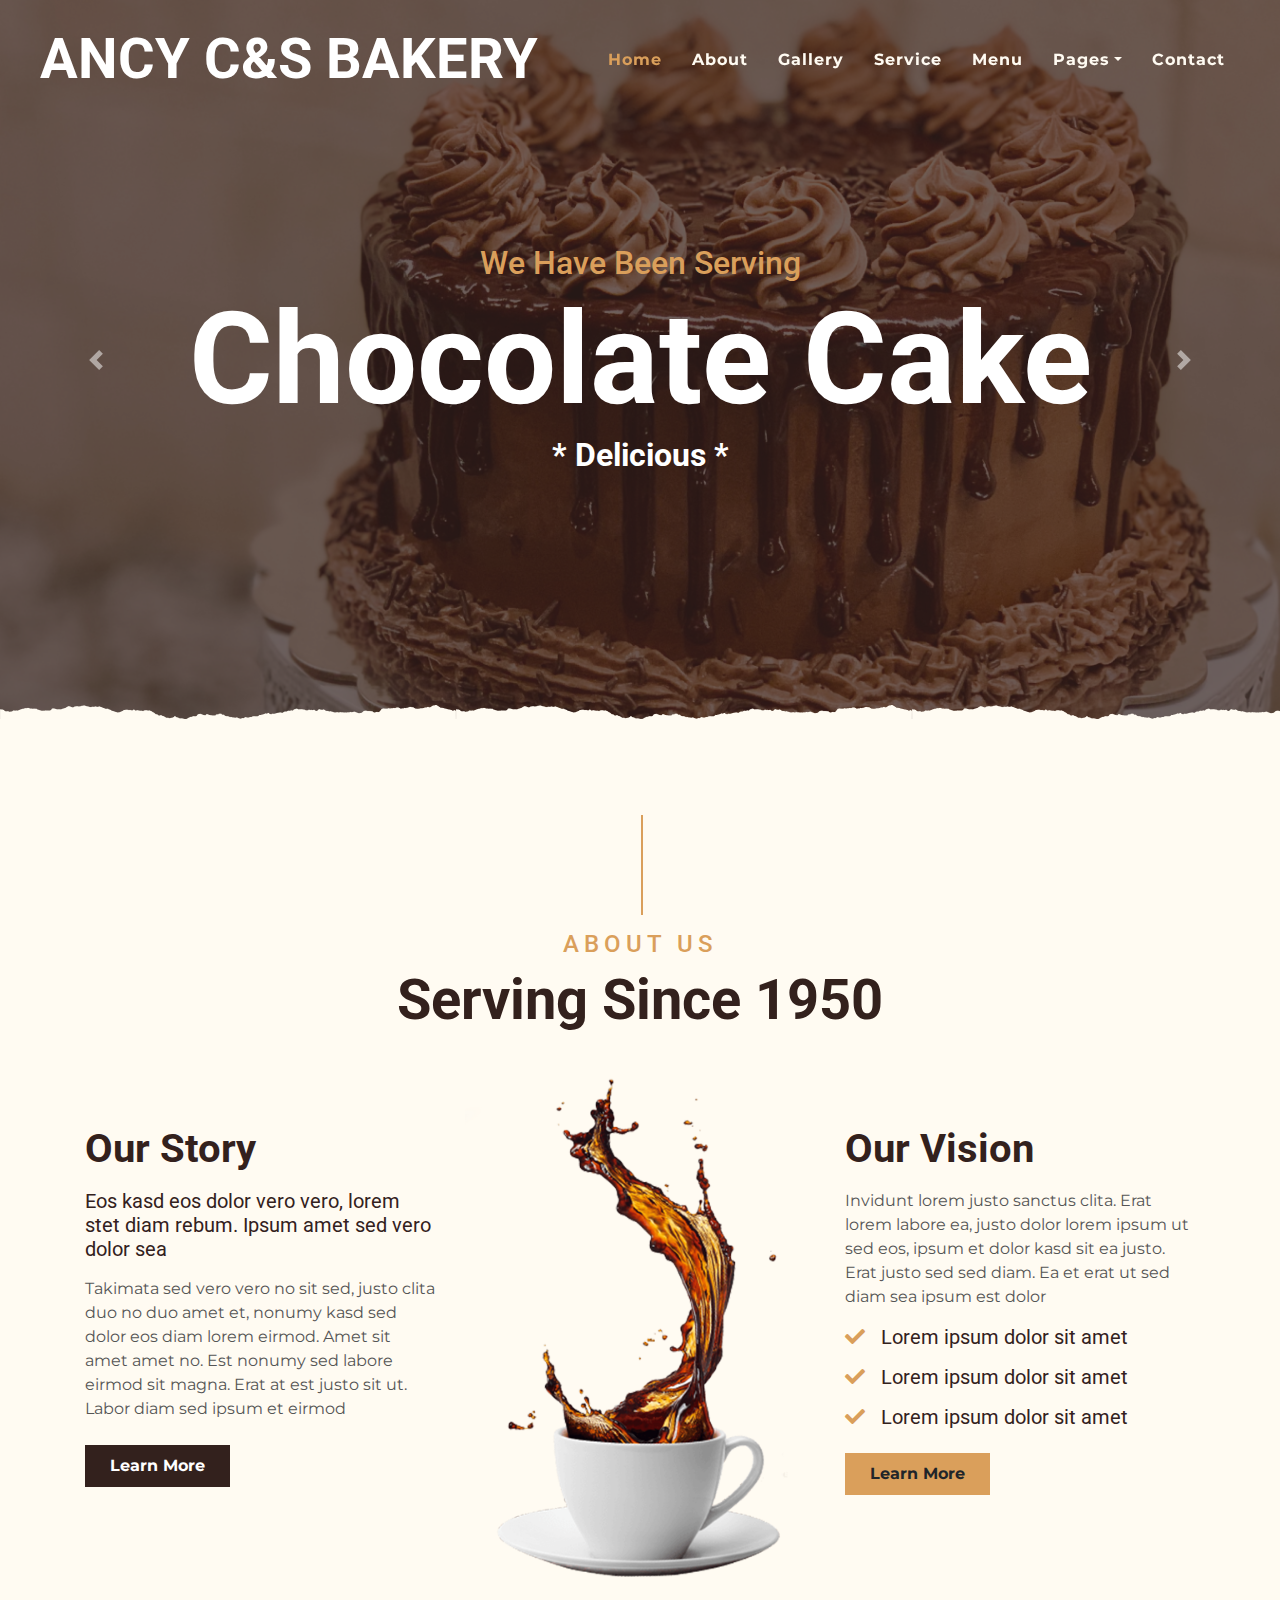
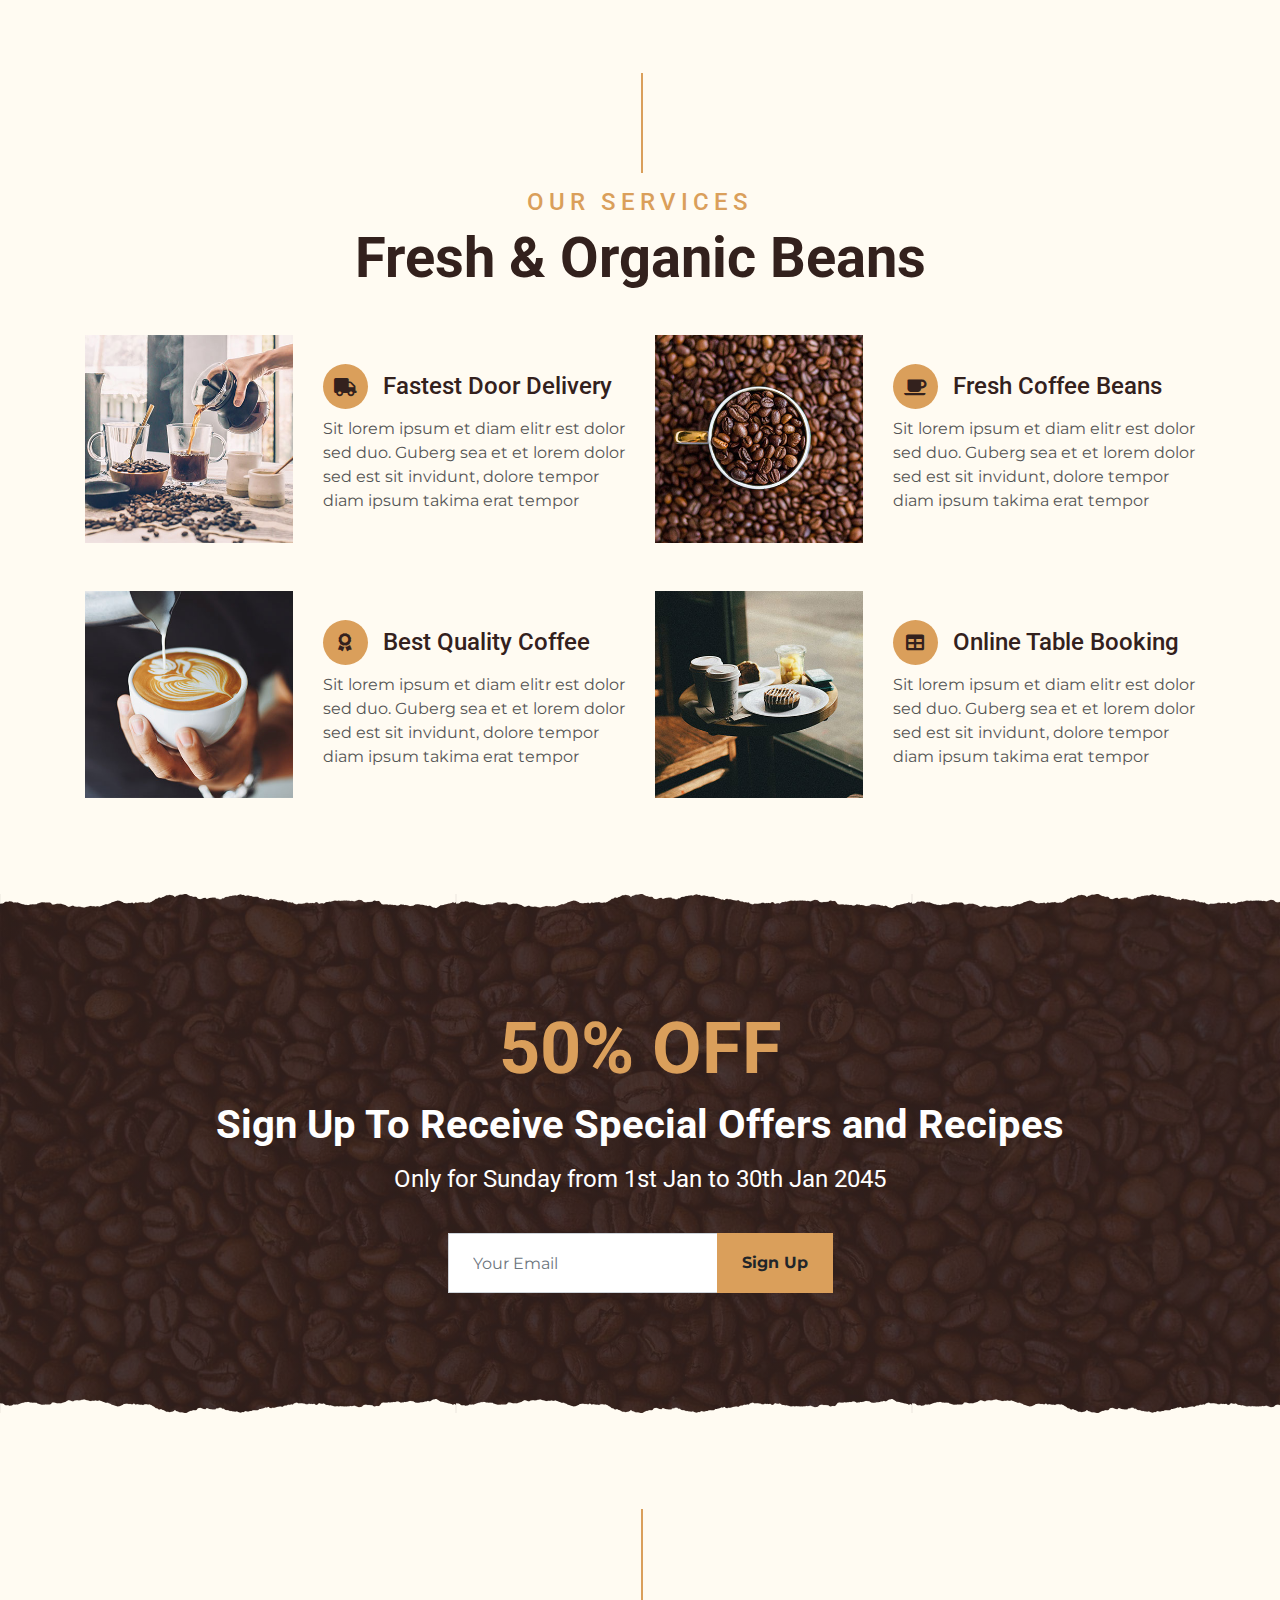
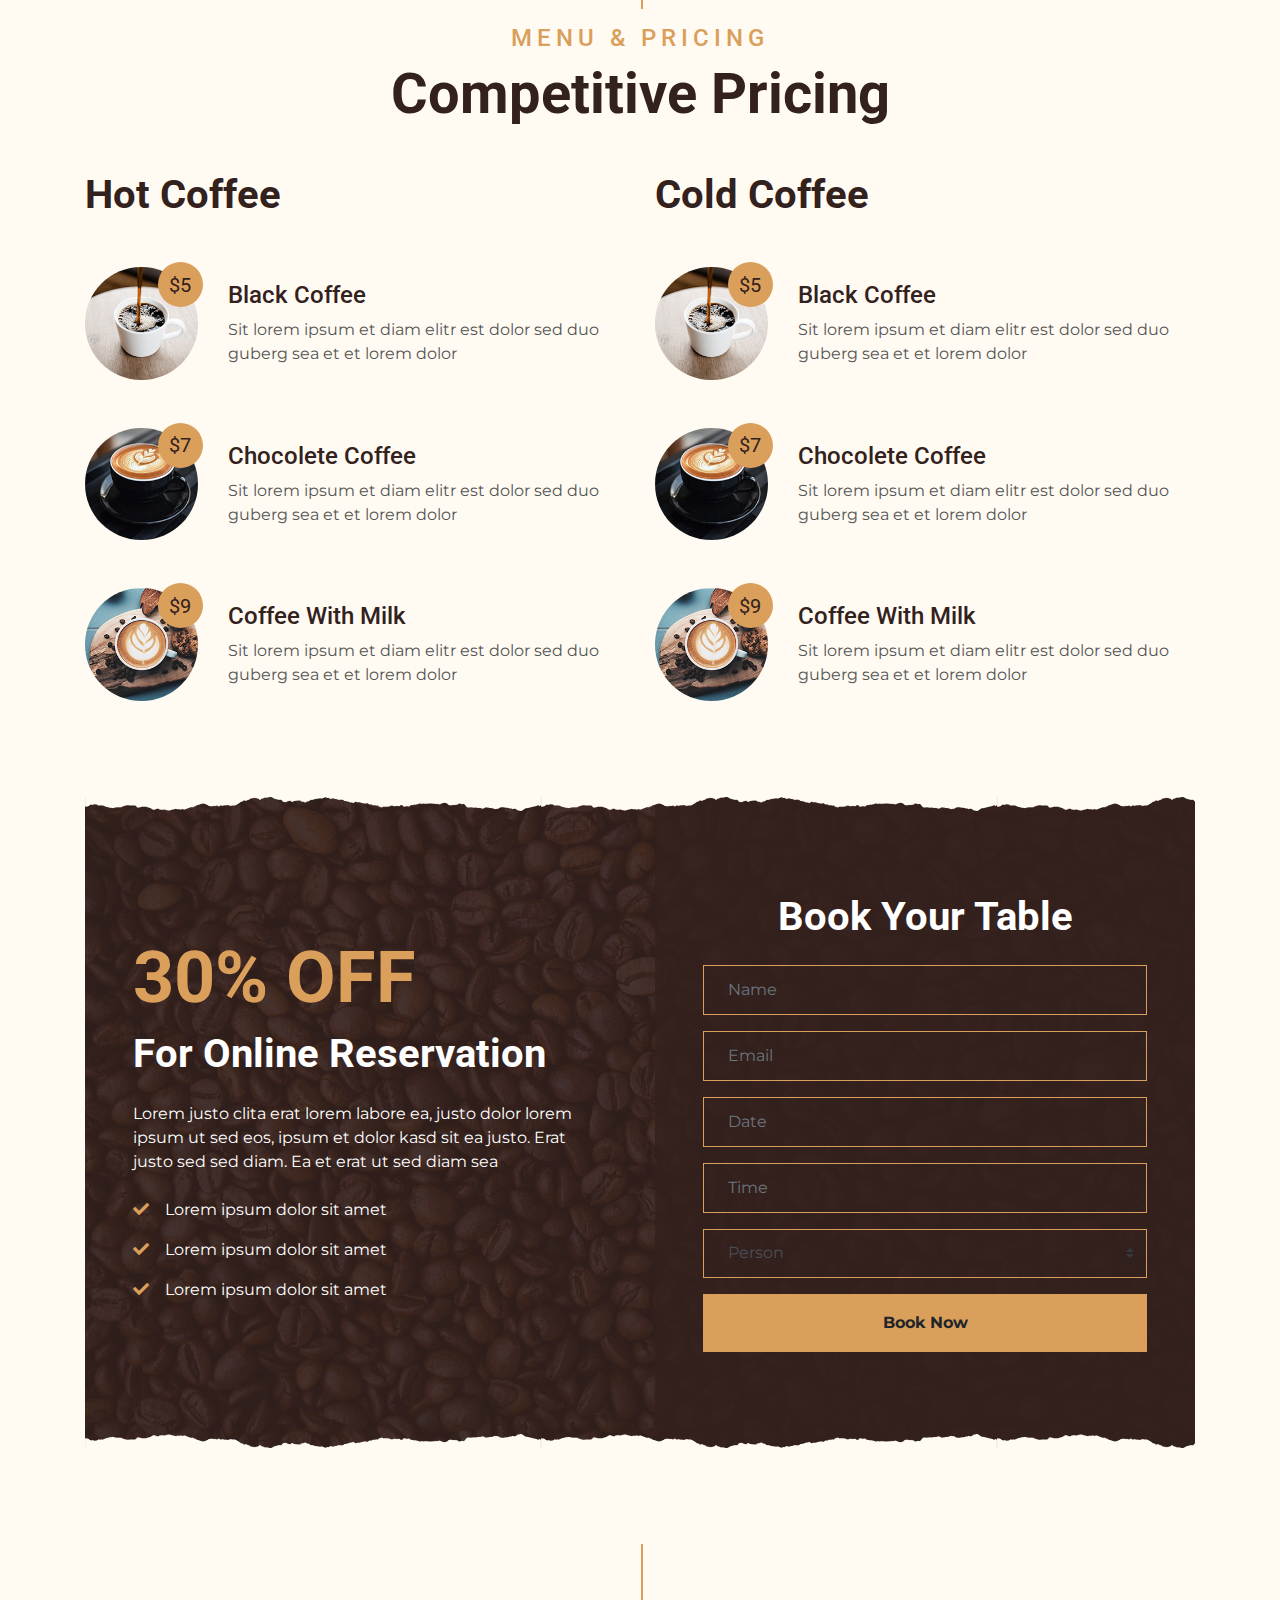
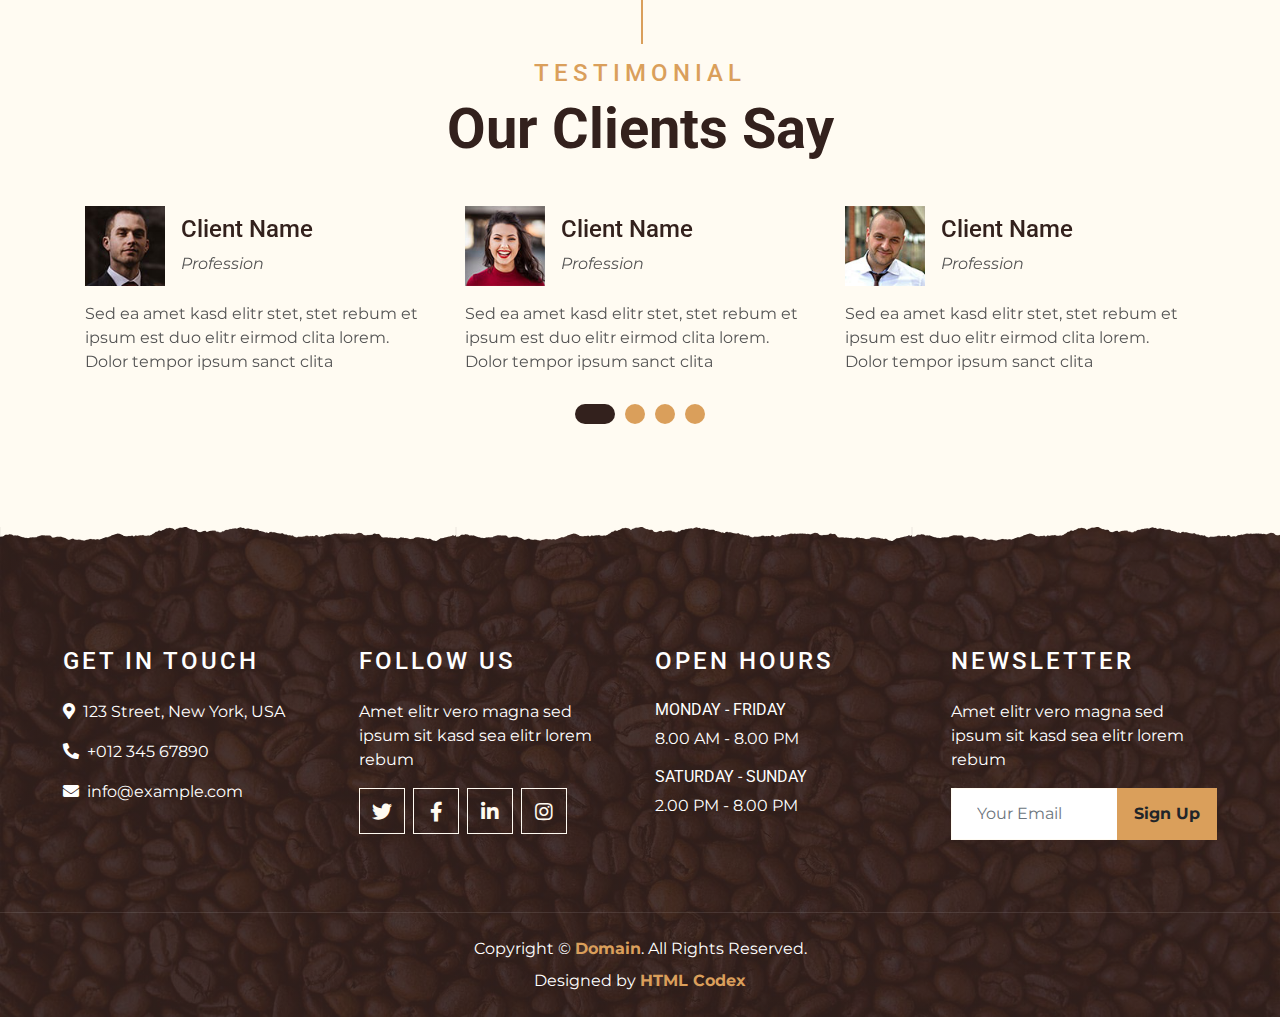
==== index.html @ f42146e5 "first commit" ====
<!DOCTYPE html>
<html lang="en">

<head>
    <meta charset="utf-8">
    <title>ANCY C&S Bakery</title>
    <meta content="width=device-width, initial-scale=1.0" name="viewport">
    <meta content="Free Website Template" name="keywords">
    <meta content="Free Website Template" name="description">

    <!-- Favicon -->
    <link href="img/favicon.ico" rel="icon">

    <!-- Google Font -->
    <link rel="preconnect" href="https://fonts.gstatic.com">
    <link href="https://fonts.googleapis.com/css2?family=Montserrat:wght@200;400&family=Roboto:wght@400;500;700&display=swap" rel="stylesheet"> 

    <!-- Font Awesome -->
    <link href="https://cdnjs.cloudflare.com/ajax/libs/font-awesome/5.10.0/css/all.min.css" rel="stylesheet">

    <!-- Libraries Stylesheet -->
    <link href="lib/owlcarousel/assets/owl.carousel.min.css" rel="stylesheet">
    <link href="lib/tempusdominus/css/tempusdominus-bootstrap-4.min.css" rel="stylesheet" />

    <!-- Customized Bootstrap Stylesheet -->
    <link href="css/style.min.css" rel="stylesheet">
</head>

<body>
    <!-- Navbar Start -->
    <div class="container-fluid p-0 nav-bar">
        <nav class="navbar navbar-expand-lg bg-none navbar-dark py-3">
            <a href="index.html" class="navbar-brand px-lg-4 m-0">
                <h1 class="m-0 display-4 text-uppercase text-white">ANCY C&S Bakery</h1>
            </a>
            <button type="button" class="navbar-toggler" data-toggle="collapse" data-target="#navbarCollapse">
                <span class="navbar-toggler-icon"></span>
            </button>
            <div class="collapse navbar-collapse justify-content-between" id="navbarCollapse">
                <div class="navbar-nav ml-auto p-4">
                    <a href="index.html" class="nav-item nav-link active">Home</a>
                    <a href="about.html" class="nav-item nav-link">About</a>
                    <a href="about.html" class="nav-item nav-link">Gallery</a>
                    <a href="service.html" class="nav-item nav-link">Service</a>
                    <a href="menu.html" class="nav-item nav-link">Menu</a>
                    <div class="nav-item dropdown">
                        <a href="#" class="nav-link dropdown-toggle" data-toggle="dropdown">Pages</a>
                        <div class="dropdown-menu text-capitalize">
                            <a href="reservation.html" class="dropdown-item">Reservation</a>
                            <a href="testimonial.html" class="dropdown-item">Testimonial/Reviews</a>
                            <a href="reservation.html" class="dropdown-item">Recipe</a>
                            <a href="testimonial.html" class="dropdown-item">Blogs</a>
                            <a href="reservation.html" class="dropdown-item">Reservation</a>
                            <a href="testimonial.html" class="dropdown-item">Partners</a>
                            <a href="testimonial.html" class="dropdown-item">FAQS</a>
                        </div>
                    </div>
                    <a href="contact.html" class="nav-item nav-link">Contact</a>
                </div>
            </div>
        </nav>
    </div>
    <!-- Navbar End -->

    <!-- Carousel Start -->
    <div class="container-fluid p-0 mb-5">
        <div id="blog-carousel" class="carousel slide overlay-bottom" data-ride="carousel">
            <div class="carousel-inner">
                <div class="carousel-item active">
                    <img class="w-100" src="img/vanbg.png"  alt="Chocolate Cake">
                    <div class="carousel-caption d-flex flex-column align-items-center justify-content-center">
                        <h2 class="text-primary font-weight-medium m-0">We Have Been Serving</h2>
                        <h1 class="display-1 text-white m-0">Chocolate Cake</h1>
                        <h2 class="text-white m-0">* Delicious *</h2>
                    </div>
                </div>
                <div class="carousel-item">
                    <img class="w-100" src="img/donut.png"  height="550px" width="350px" alt="Image">
                    <div class="carousel-caption d-flex flex-column align-items-center justify-content-center">
                        <h2 class="text-primary font-weight-medium m-0">We Have Been Serving</h2>
                        <h1 class="display-1 text-white m-0">Donus</h1>
                        <h2 class="text-white m-0">* Made at your own liking.*</h2>
                    </div>
                </div>
            </div>
            <a class="carousel-control-prev" href="#blog-carousel" data-slide="prev">
                <span class="carousel-control-prev-icon"></span>
            </a>
            <a class="carousel-control-next" href="#blog-carousel" data-slide="next">
                <span class="carousel-control-next-icon"></span>
            </a>
        </div>
    </div>
    <!-- Carousel End -->


    <!-- About Start -->
    <div class="container-fluid py-5">
        <div class="container">
            <div class="section-title">
                <h4 class="text-primary text-uppercase" style="letter-spacing: 5px;">About Us</h4>
                <h1 class="display-4">Serving Since 1950</h1>
            </div>
            <div class="row">
                <div class="col-lg-4 py-0 py-lg-5">
                    <h1 class="mb-3">Our Story</h1>
                    <h5 class="mb-3">Eos kasd eos dolor vero vero, lorem stet diam rebum. Ipsum amet sed vero dolor sea</h5>
                    <p>Takimata sed vero vero no sit sed, justo clita duo no duo amet et, nonumy kasd sed dolor eos diam lorem eirmod. Amet sit amet amet no. Est nonumy sed labore eirmod sit magna. Erat at est justo sit ut. Labor diam sed ipsum et eirmod</p>
                    <a href="" class="btn btn-secondary font-weight-bold py-2 px-4 mt-2">Learn More</a>
                </div>
                <div class="col-lg-4 py-5 py-lg-0" style="min-height: 500px;">
                    <div class="position-relative h-100">
                        <img class="position-absolute w-100 h-100" src="img/about.png" style="object-fit: cover;">
                    </div>
                </div>
                <div class="col-lg-4 py-0 py-lg-5">
                    <h1 class="mb-3">Our Vision</h1>
                    <p>Invidunt lorem justo sanctus clita. Erat lorem labore ea, justo dolor lorem ipsum ut sed eos, ipsum et dolor kasd sit ea justo. Erat justo sed sed diam. Ea et erat ut sed diam sea ipsum est dolor</p>
                    <h5 class="mb-3"><i class="fa fa-check text-primary mr-3"></i>Lorem ipsum dolor sit amet</h5>
                    <h5 class="mb-3"><i class="fa fa-check text-primary mr-3"></i>Lorem ipsum dolor sit amet</h5>
                    <h5 class="mb-3"><i class="fa fa-check text-primary mr-3"></i>Lorem ipsum dolor sit amet</h5>
                    <a href="" class="btn btn-primary font-weight-bold py-2 px-4 mt-2">Learn More</a>
                </div>
            </div>
        </div>
    </div>
    <!-- About End -->


    <!-- Service Start -->
    <div class="container-fluid pt-5">
        <div class="container">
            <div class="section-title">
                <h4 class="text-primary text-uppercase" style="letter-spacing: 5px;">Our Services</h4>
                <h1 class="display-4">Fresh & Organic Beans</h1>
            </div>
            <div class="row">
                <div class="col-lg-6 mb-5">
                    <div class="row align-items-center">
                        <div class="col-sm-5">
                            <img class="img-fluid mb-3 mb-sm-0" src="img/service-1.jpg" alt="">
                        </div>
                        <div class="col-sm-7">
                            <h4><i class="fa fa-truck service-icon"></i>Fastest Door Delivery</h4>
                            <p class="m-0">Sit lorem ipsum et diam elitr est dolor sed duo. Guberg sea et et lorem dolor sed est sit
                                invidunt, dolore tempor diam ipsum takima erat tempor</p>
                        </div>
                    </div>
                </div>
                <div class="col-lg-6 mb-5">
                    <div class="row align-items-center">
                        <div class="col-sm-5">
                            <img class="img-fluid mb-3 mb-sm-0" src="img/service-2.jpg" alt="">
                        </div>
                        <div class="col-sm-7">
                            <h4><i class="fa fa-coffee service-icon"></i>Fresh Coffee Beans</h4>
                            <p class="m-0">Sit lorem ipsum et diam elitr est dolor sed duo. Guberg sea et et lorem dolor sed est sit
                                invidunt, dolore tempor diam ipsum takima erat tempor</p>
                        </div>
                    </div>
                </div>
                <div class="col-lg-6 mb-5">
                    <div class="row align-items-center">
                        <div class="col-sm-5">
                            <img class="img-fluid mb-3 mb-sm-0" src="img/service-3.jpg" alt="">
                        </div>
                        <div class="col-sm-7">
                            <h4><i class="fa fa-award service-icon"></i>Best Quality Coffee</h4>
                            <p class="m-0">Sit lorem ipsum et diam elitr est dolor sed duo. Guberg sea et et lorem dolor sed est sit
                                invidunt, dolore tempor diam ipsum takima erat tempor</p>
                        </div>
                    </div>
                </div>
                <div class="col-lg-6 mb-5">
                    <div class="row align-items-center">
                        <div class="col-sm-5">
                            <img class="img-fluid mb-3 mb-sm-0" src="img/service-4.jpg" alt="">
                        </div>
                        <div class="col-sm-7">
                            <h4><i class="fa fa-table service-icon"></i>Online Table Booking</h4>
                            <p class="m-0">Sit lorem ipsum et diam elitr est dolor sed duo. Guberg sea et et lorem dolor sed est sit
                                invidunt, dolore tempor diam ipsum takima erat tempor</p>
                        </div>
                    </div>
                </div>
            </div>
        </div>
    </div>
    <!-- Service End -->


    <!-- Offer Start -->
    <div class="offer container-fluid my-5 py-5 text-center position-relative overlay-top overlay-bottom">
        <div class="container py-5">
            <h1 class="display-3 text-primary mt-3">50% OFF</h1>
            <h1 class="text-white mb-3">Sign Up To Receive Special Offers and Recipes</h1>
            <h4 class="text-white font-weight-normal mb-4 pb-3">Only for Sunday from 1st Jan to 30th Jan 2045</h4>
            <form class="form-inline justify-content-center mb-4">
                <div class="input-group">
                    <input type="text" class="form-control p-4" placeholder="Your Email" style="height: 60px;">
                    <div class="input-group-append">
                        <button class="btn btn-primary font-weight-bold px-4" type="submit">Sign Up</button>
                    </div>
                </div>
            </form>
        </div>
    </div>
    <!-- Offer End -->


    <!-- Menu Start -->
    <div class="container-fluid pt-5">
        <div class="container">
            <div class="section-title">
                <h4 class="text-primary text-uppercase" style="letter-spacing: 5px;">Menu & Pricing</h4>
                <h1 class="display-4">Competitive Pricing</h1>
            </div>
            <div class="row">
                <div class="col-lg-6">
                    <h1 class="mb-5">Hot Coffee</h1>
                    <div class="row align-items-center mb-5">
                        <div class="col-4 col-sm-3">
                            <img class="w-100 rounded-circle mb-3 mb-sm-0" src="img/menu-1.jpg" alt="">
                            <h5 class="menu-price">$5</h5>
                        </div>
                        <div class="col-8 col-sm-9">
                            <h4>Black Coffee</h4>
                            <p class="m-0">Sit lorem ipsum et diam elitr est dolor sed duo guberg sea et et lorem dolor</p>
                        </div>
                    </div>
                    <div class="row align-items-center mb-5">
                        <div class="col-4 col-sm-3">
                            <img class="w-100 rounded-circle mb-3 mb-sm-0" src="img/menu-2.jpg" alt="">
                            <h5 class="menu-price">$7</h5>
                        </div>
                        <div class="col-8 col-sm-9">
                            <h4>Chocolete Coffee</h4>
                            <p class="m-0">Sit lorem ipsum et diam elitr est dolor sed duo guberg sea et et lorem dolor</p>
                        </div>
                    </div>
                    <div class="row align-items-center mb-5">
                        <div class="col-4 col-sm-3">
                            <img class="w-100 rounded-circle mb-3 mb-sm-0" src="img/menu-3.jpg" alt="">
                            <h5 class="menu-price">$9</h5>
                        </div>
                        <div class="col-8 col-sm-9">
                            <h4>Coffee With Milk</h4>
                            <p class="m-0">Sit lorem ipsum et diam elitr est dolor sed duo guberg sea et et lorem dolor</p>
                        </div>
                    </div>
                </div>
                <div class="col-lg-6">
                    <h1 class="mb-5">Cold Coffee</h1>
                    <div class="row align-items-center mb-5">
                        <div class="col-4 col-sm-3">
                            <img class="w-100 rounded-circle mb-3 mb-sm-0" src="img/menu-1.jpg" alt="">
                            <h5 class="menu-price">$5</h5>
                        </div>
                        <div class="col-8 col-sm-9">
                            <h4>Black Coffee</h4>
                            <p class="m-0">Sit lorem ipsum et diam elitr est dolor sed duo guberg sea et et lorem dolor</p>
                        </div>
                    </div>
                    <div class="row align-items-center mb-5">
                        <div class="col-4 col-sm-3">
                            <img class="w-100 rounded-circle mb-3 mb-sm-0" src="img/menu-2.jpg" alt="">
                            <h5 class="menu-price">$7</h5>
                        </div>
                        <div class="col-8 col-sm-9">
                            <h4>Chocolete Coffee</h4>
                            <p class="m-0">Sit lorem ipsum et diam elitr est dolor sed duo guberg sea et et lorem dolor</p>
                        </div>
                    </div>
                    <div class="row align-items-center mb-5">
                        <div class="col-4 col-sm-3">
                            <img class="w-100 rounded-circle mb-3 mb-sm-0" src="img/menu-3.jpg" alt="">
                            <h5 class="menu-price">$9</h5>
                        </div>
                        <div class="col-8 col-sm-9">
                            <h4>Coffee With Milk</h4>
                            <p class="m-0">Sit lorem ipsum et diam elitr est dolor sed duo guberg sea et et lorem dolor</p>
                        </div>
                    </div>
                </div>
            </div>
        </div>
    </div>
    <!-- Menu End -->


    <!-- Reservation Start -->
    <div class="container-fluid my-5">
        <div class="container">
            <div class="reservation position-relative overlay-top overlay-bottom">
                <div class="row align-items-center">
                    <div class="col-lg-6 my-5 my-lg-0">
                        <div class="p-5">
                            <div class="mb-4">
                                <h1 class="display-3 text-primary">30% OFF</h1>
                                <h1 class="text-white">For Online Reservation</h1>
                            </div>
                            <p class="text-white">Lorem justo clita erat lorem labore ea, justo dolor lorem ipsum ut sed eos,
                                ipsum et dolor kasd sit ea justo. Erat justo sed sed diam. Ea et erat ut sed diam sea</p>
                            <ul class="list-inline text-white m-0">
                                <li class="py-2"><i class="fa fa-check text-primary mr-3"></i>Lorem ipsum dolor sit amet</li>
                                <li class="py-2"><i class="fa fa-check text-primary mr-3"></i>Lorem ipsum dolor sit amet</li>
                                <li class="py-2"><i class="fa fa-check text-primary mr-3"></i>Lorem ipsum dolor sit amet</li>
                            </ul>
                        </div>
                    </div>
                    <div class="col-lg-6">
                        <div class="text-center p-5" style="background: rgba(51, 33, 29, .8);">
                            <h1 class="text-white mb-4 mt-5">Book Your Table</h1>
                            <form class="mb-5">
                                <div class="form-group">
                                    <input type="text" class="form-control bg-transparent border-primary p-4" placeholder="Name"
                                        required="required" />
                                </div>
                                <div class="form-group">
                                    <input type="email" class="form-control bg-transparent border-primary p-4" placeholder="Email"
                                        required="required" />
                                </div>
                                <div class="form-group">
                                    <div class="date" id="date" data-target-input="nearest">
                                        <input type="text" class="form-control bg-transparent border-primary p-4 datetimepicker-input" placeholder="Date" data-target="#date" data-toggle="datetimepicker"/>
                                    </div>
                                </div>
                                <div class="form-group">
                                    <div class="time" id="time" data-target-input="nearest">
                                        <input type="text" class="form-control bg-transparent border-primary p-4 datetimepicker-input" placeholder="Time" data-target="#time" data-toggle="datetimepicker"/>
                                    </div>
                                </div>
                                <div class="form-group">
                                    <select class="custom-select bg-transparent border-primary px-4" style="height: 49px;">
                                        <option selected>Person</option>
                                        <option value="1">Person 1</option>
                                        <option value="2">Person 2</option>
                                        <option value="3">Person 3</option>
                                        <option value="3">Person 4</option>
                                    </select>
                                </div>
                                
                                <div>
                                    <button class="btn btn-primary btn-block font-weight-bold py-3" type="submit">Book Now</button>
                                </div>
                            </form>
                        </div>
                    </div>
                </div>
            </div>
        </div>
    </div>
    <!-- Reservation End -->


    <!-- Testimonial Start -->
    <div class="container-fluid py-5">
        <div class="container">
            <div class="section-title">
                <h4 class="text-primary text-uppercase" style="letter-spacing: 5px;">Testimonial</h4>
                <h1 class="display-4">Our Clients Say</h1>
            </div>
            <div class="owl-carousel testimonial-carousel">
                <div class="testimonial-item">
                    <div class="d-flex align-items-center mb-3">
                        <img class="img-fluid" src="img/testimonial-1.jpg" alt="">
                        <div class="ml-3">
                            <h4>Client Name</h4>
                            <i>Profession</i>
                        </div>
                    </div>
                    <p class="m-0">Sed ea amet kasd elitr stet, stet rebum et ipsum est duo elitr eirmod clita lorem. Dolor tempor ipsum sanct clita</p>
                </div>
                <div class="testimonial-item">
                    <div class="d-flex align-items-center mb-3">
                        <img class="img-fluid" src="img/testimonial-2.jpg" alt="">
                        <div class="ml-3">
                            <h4>Client Name</h4>
                            <i>Profession</i>
                        </div>
                    </div>
                    <p class="m-0">Sed ea amet kasd elitr stet, stet rebum et ipsum est duo elitr eirmod clita lorem. Dolor tempor ipsum sanct clita</p>
                </div>
                <div class="testimonial-item">
                    <div class="d-flex align-items-center mb-3">
                        <img class="img-fluid" src="img/testimonial-3.jpg" alt="">
                        <div class="ml-3">
                            <h4>Client Name</h4>
                            <i>Profession</i>
                        </div>
                    </div>
                    <p class="m-0">Sed ea amet kasd elitr stet, stet rebum et ipsum est duo elitr eirmod clita lorem. Dolor tempor ipsum sanct clita</p>
                </div>
                <div class="testimonial-item">
                    <div class="d-flex align-items-center mb-3">
                        <img class="img-fluid" src="img/testimonial-4.jpg" alt="">
                        <div class="ml-3">
                            <h4>Client Name</h4>
                            <i>Profession</i>
                        </div>
                    </div>
                    <p class="m-0">Sed ea amet kasd elitr stet, stet rebum et ipsum est duo elitr eirmod clita lorem. Dolor tempor ipsum sanct clita</p>
                </div>
            </div>
        </div>
    </div>
    <!-- Testimonial End -->


    <!-- Footer Start -->
    <div class="container-fluid footer text-white mt-5 pt-5 px-0 position-relative overlay-top">
        <div class="row mx-0 pt-5 px-sm-3 px-lg-5 mt-4">
            <div class="col-lg-3 col-md-6 mb-5">
                <h4 class="text-white text-uppercase mb-4" style="letter-spacing: 3px;">Get In Touch</h4>
                <p><i class="fa fa-map-marker-alt mr-2"></i>123 Street, New York, USA</p>
                <p><i class="fa fa-phone-alt mr-2"></i>+012 345 67890</p>
                <p class="m-0"><i class="fa fa-envelope mr-2"></i>info@example.com</p>
            </div>
            <div class="col-lg-3 col-md-6 mb-5">
                <h4 class="text-white text-uppercase mb-4" style="letter-spacing: 3px;">Follow Us</h4>
                <p>Amet elitr vero magna sed ipsum sit kasd sea elitr lorem rebum</p>
                <div class="d-flex justify-content-start">
                    <a class="btn btn-lg btn-outline-light btn-lg-square mr-2" href="#"><i class="fab fa-twitter"></i></a>
                    <a class="btn btn-lg btn-outline-light btn-lg-square mr-2" href="#"><i class="fab fa-facebook-f"></i></a>
                    <a class="btn btn-lg btn-outline-light btn-lg-square mr-2" href="#"><i class="fab fa-linkedin-in"></i></a>
                    <a class="btn btn-lg btn-outline-light btn-lg-square" href="#"><i class="fab fa-instagram"></i></a>
                </div>
            </div>
            <div class="col-lg-3 col-md-6 mb-5">
                <h4 class="text-white text-uppercase mb-4" style="letter-spacing: 3px;">Open Hours</h4>
                <div>
                    <h6 class="text-white text-uppercase">Monday - Friday</h6>
                    <p>8.00 AM - 8.00 PM</p>
                    <h6 class="text-white text-uppercase">Saturday - Sunday</h6>
                    <p>2.00 PM - 8.00 PM</p>
                </div>
            </div>
            <div class="col-lg-3 col-md-6 mb-5">
                <h4 class="text-white text-uppercase mb-4" style="letter-spacing: 3px;">Newsletter</h4>
                <p>Amet elitr vero magna sed ipsum sit kasd sea elitr lorem rebum</p>
                <div class="w-100">
                    <div class="input-group">
                        <input type="text" class="form-control border-light" style="padding: 25px;" placeholder="Your Email">
                        <div class="input-group-append">
                            <button class="btn btn-primary font-weight-bold px-3">Sign Up</button>
                        </div>
                    </div>
                </div>
            </div>
        </div>
        <div class="container-fluid text-center text-white border-top mt-4 py-4 px-sm-3 px-md-5" style="border-color: rgba(256, 256, 256, .1) !important;">
            <p class="mb-2 text-white">Copyright &copy; <a class="font-weight-bold" href="#">Domain</a>. All Rights Reserved.</a></p>
            <p class="m-0 text-white">Designed by <a class="font-weight-bold" href="https://htmlcodex.com">HTML Codex</a></p>
        </div>
    </div>
    <!-- Footer End -->


    <!-- Back to Top -->
    <a href="#" class="btn btn-lg btn-primary btn-lg-square back-to-top"><i class="fa fa-angle-double-up"></i></a>


    <!-- JavaScript Libraries -->
    <script src="https://code.jquery.com/jquery-3.4.1.min.js"></script>
    <script src="https://stackpath.bootstrapcdn.com/bootstrap/4.4.1/js/bootstrap.bundle.min.js"></script>
    <script src="lib/easing/easing.min.js"></script>
    <script src="lib/waypoints/waypoints.min.js"></script>
    <script src="lib/owlcarousel/owl.carousel.min.js"></script>
    <script src="lib/tempusdominus/js/moment.min.js"></script>
    <script src="lib/tempusdominus/js/moment-timezone.min.js"></script>
    <script src="lib/tempusdominus/js/tempusdominus-bootstrap-4.min.js"></script>

    <!-- Contact Javascript File -->
    <script src="mail/jqBootstrapValidation.min.js"></script>
    <script src="mail/contact.js"></script>

    <!-- Template Javascript -->
    <script src="js/main.js"></script>
</body>

</html>
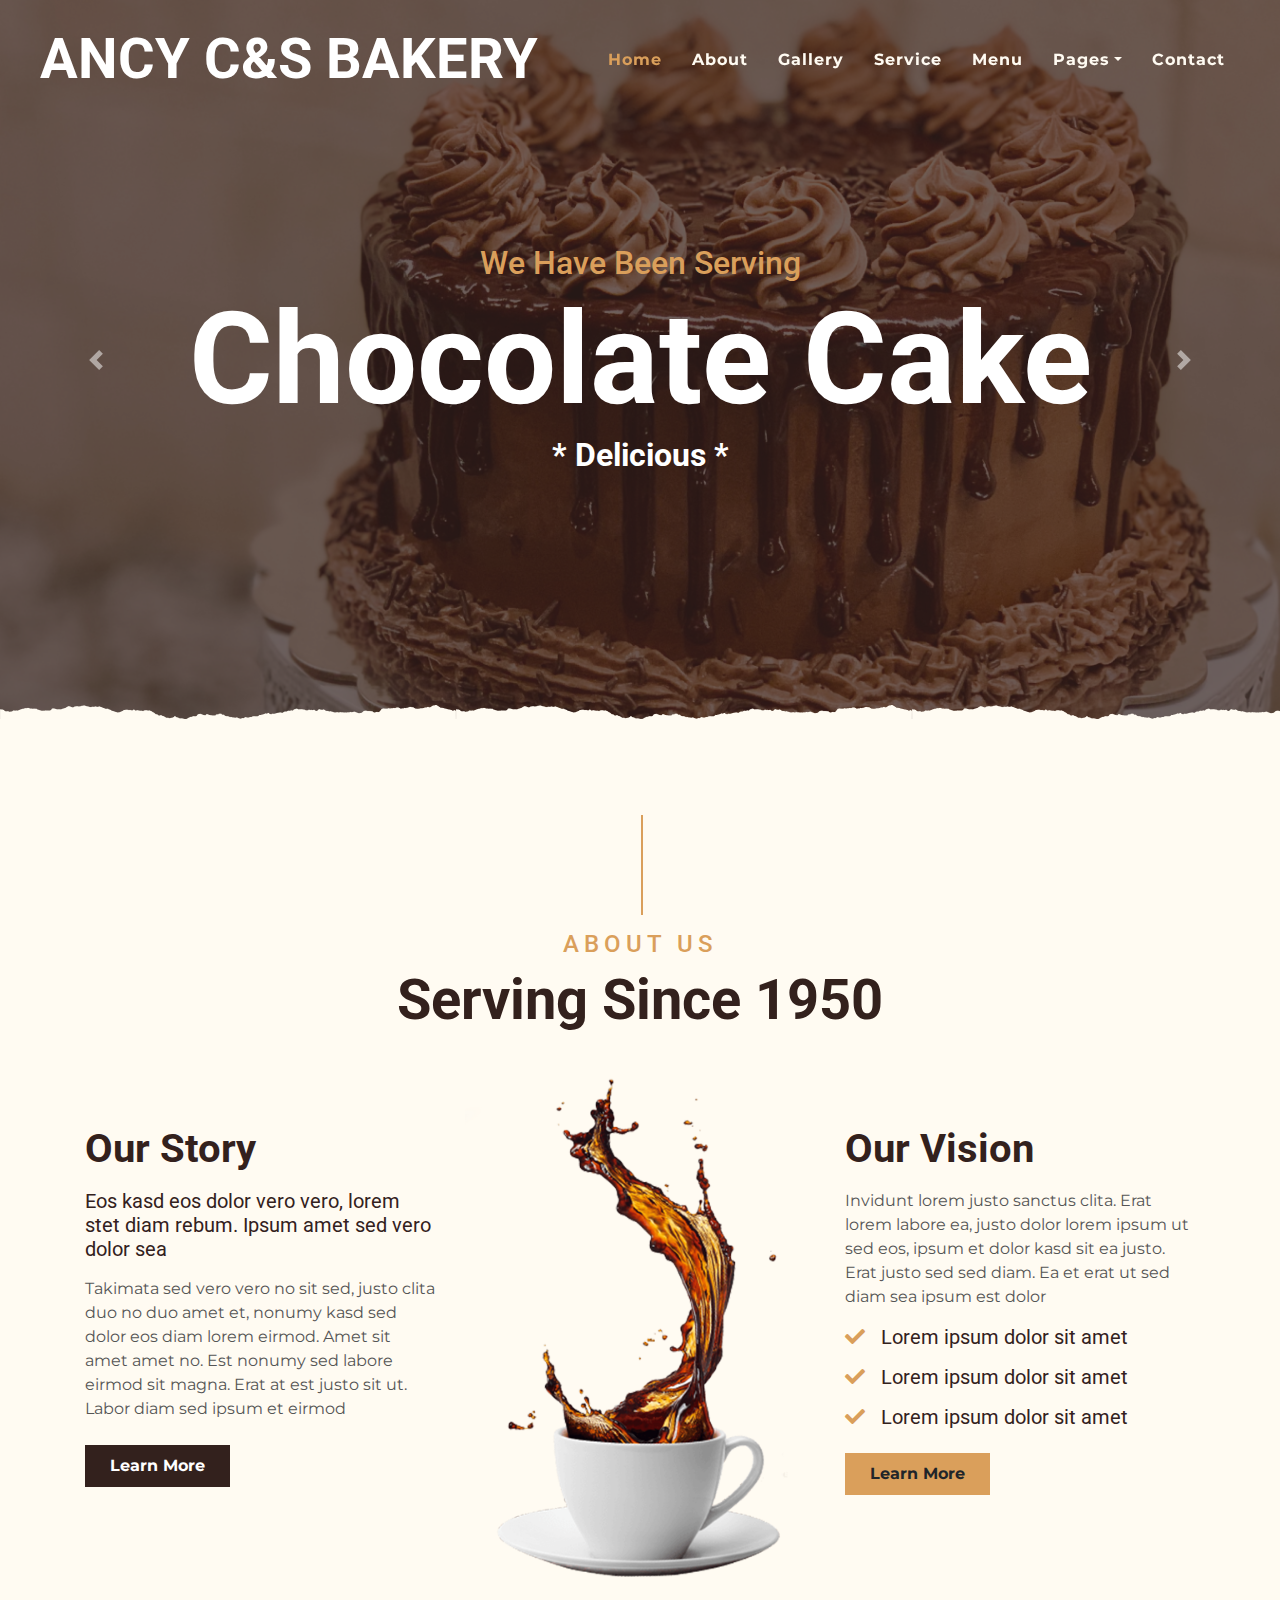
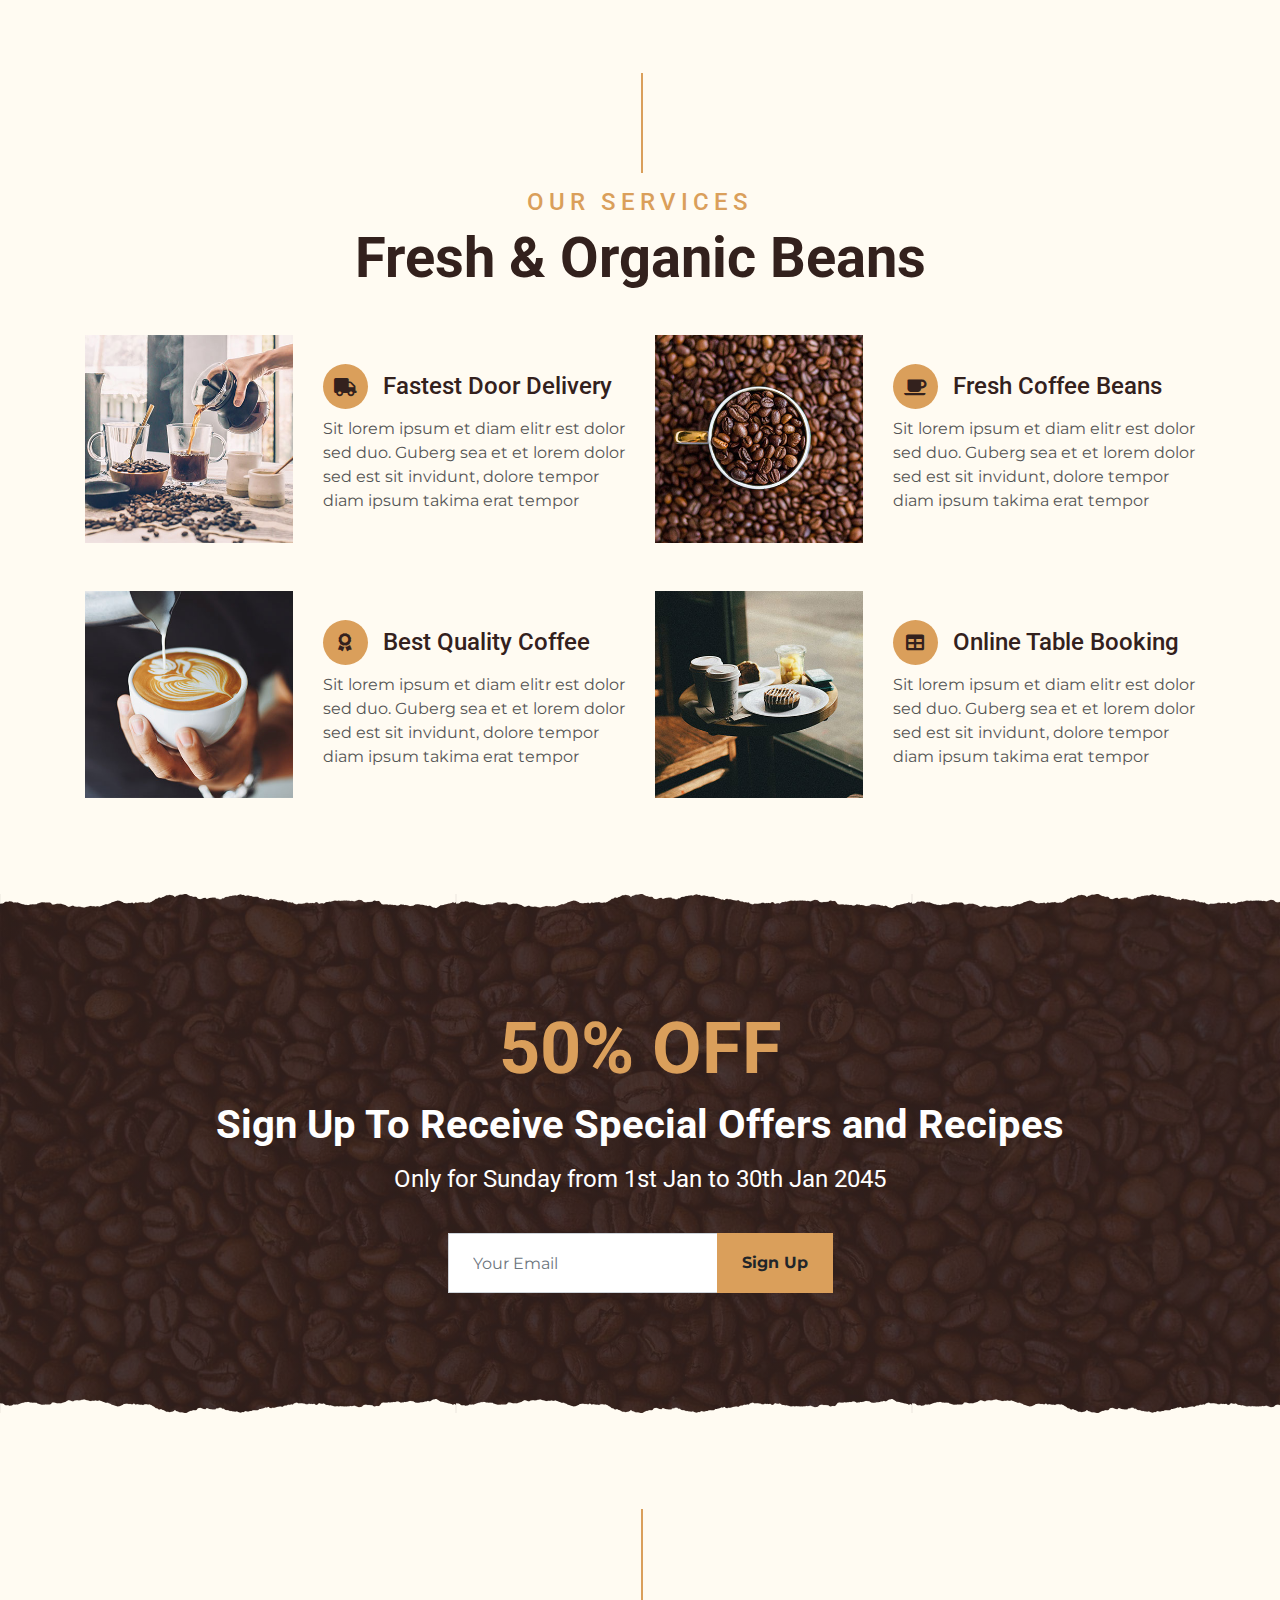
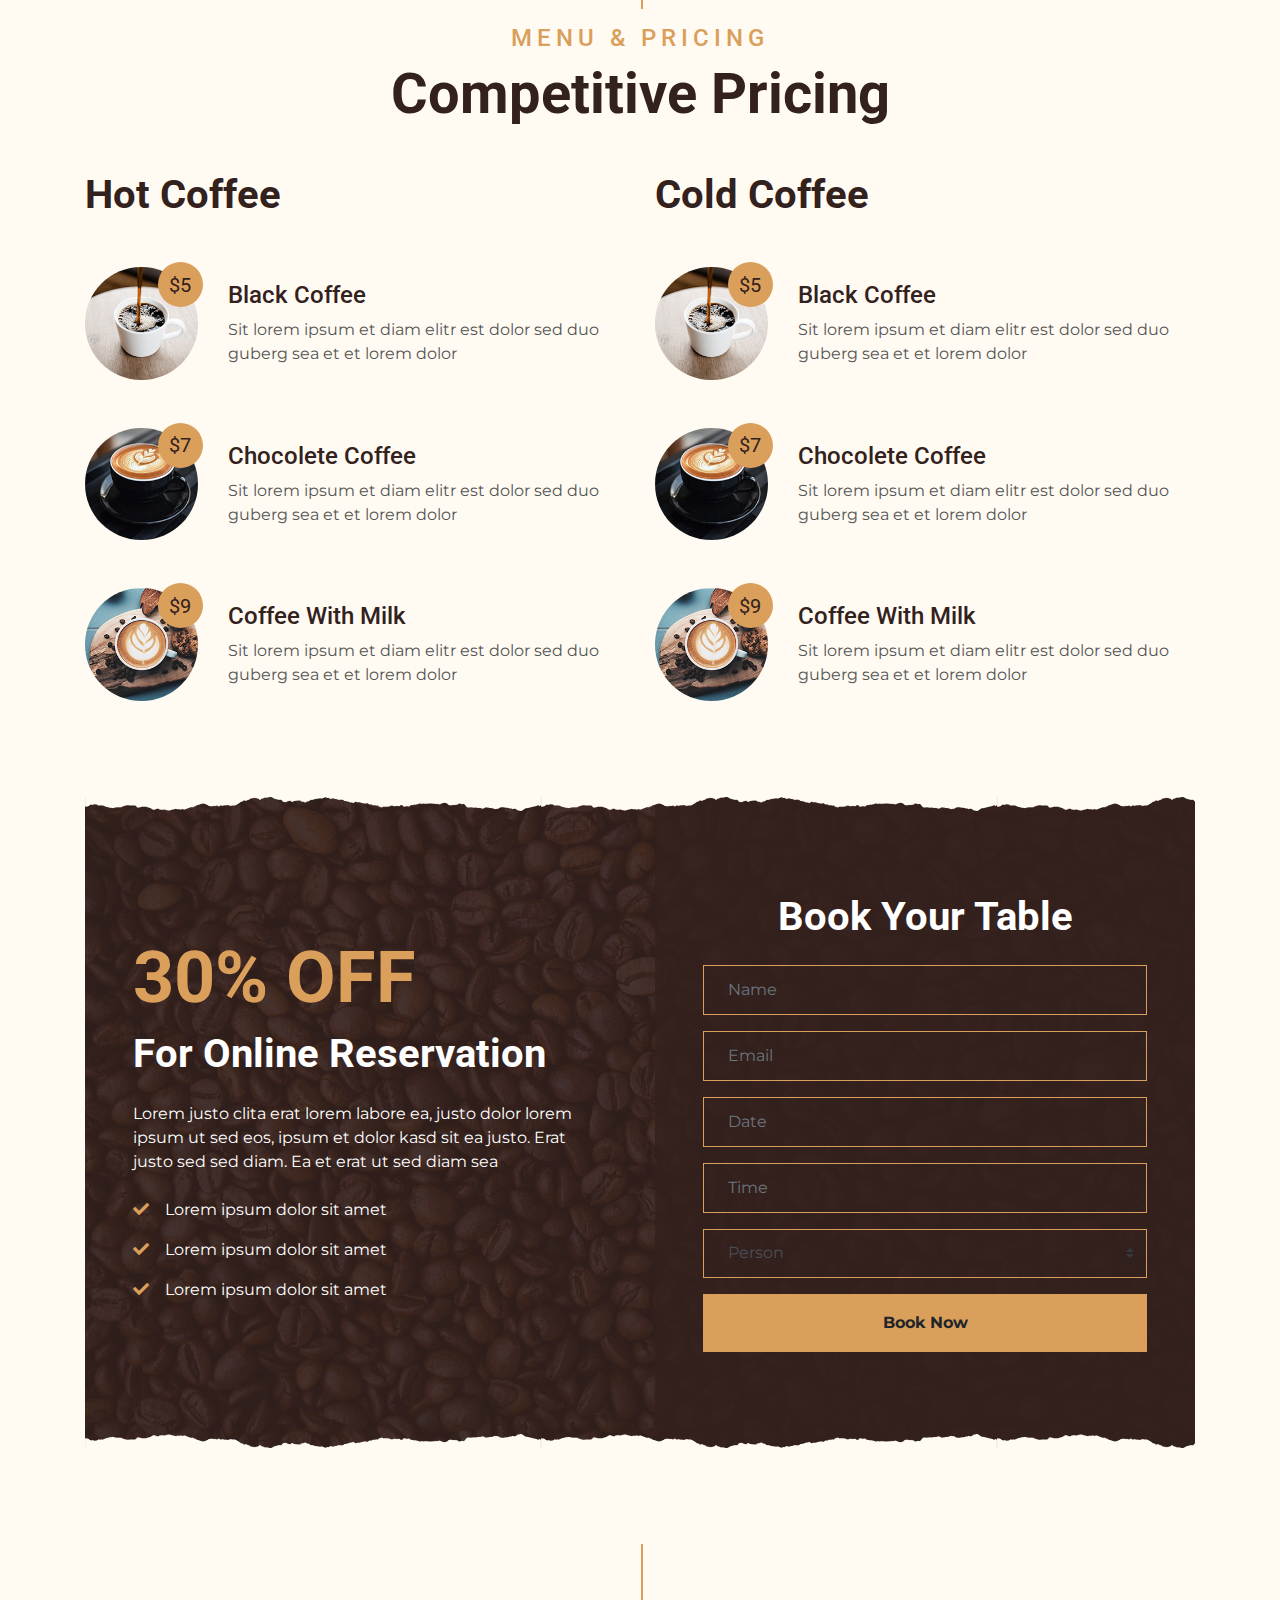
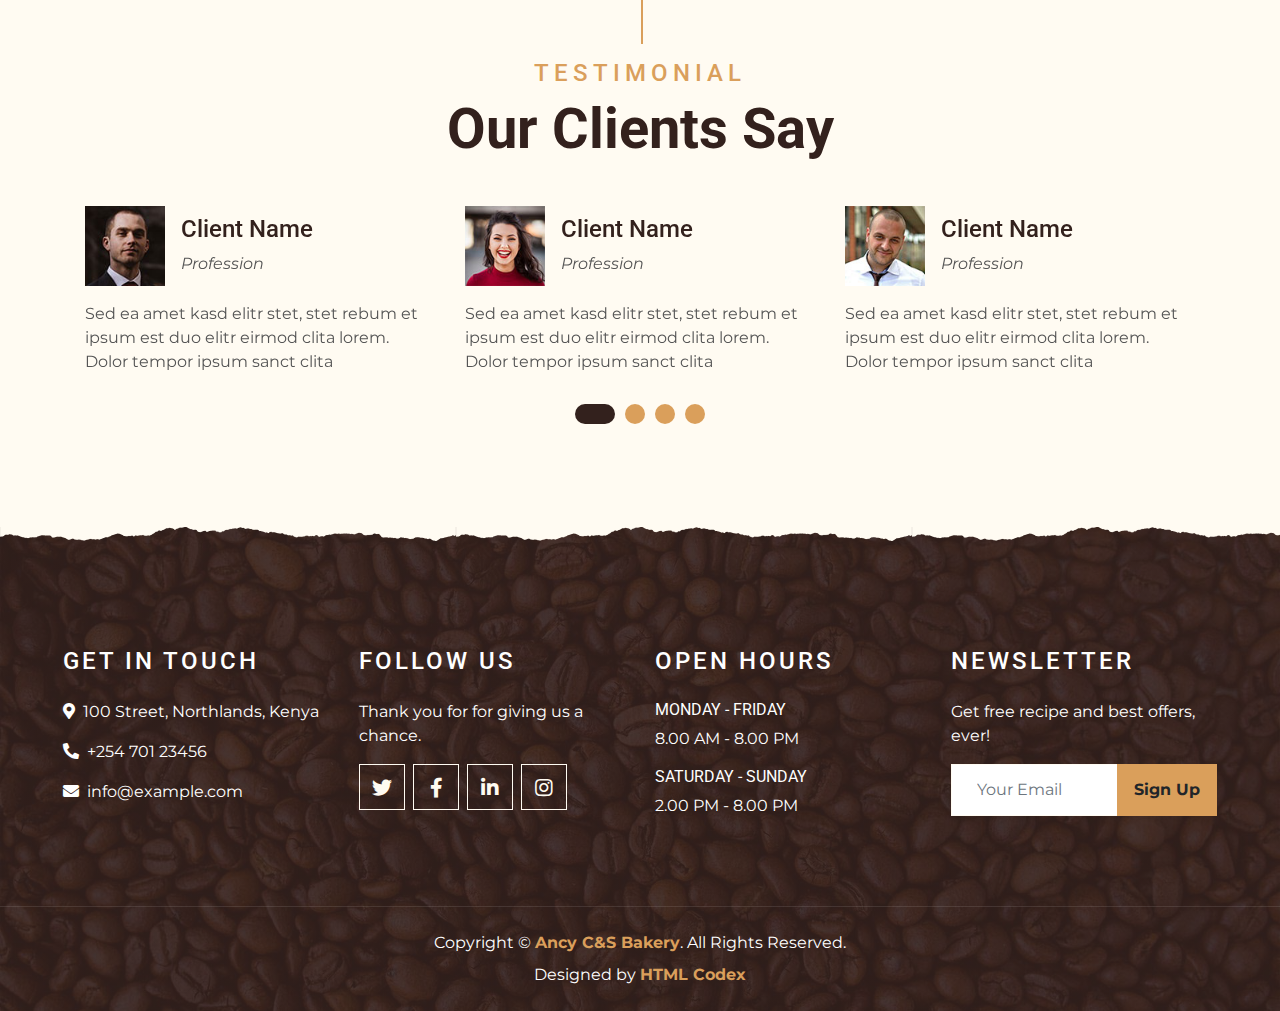
==== commit 3bcf42da: "second commit" ====
--- a/index.html
+++ b/index.html
@@ -40,7 +40,7 @@
                 <div class="navbar-nav ml-auto p-4">
                     <a href="index.html" class="nav-item nav-link active">Home</a>
                     <a href="about.html" class="nav-item nav-link">About</a>
-                    <a href="about.html" class="nav-item nav-link">Gallery</a>
+                    <a href="gallery.html" class="nav-item nav-link">Gallery</a>
                     <a href="service.html" class="nav-item nav-link">Service</a>
                     <a href="menu.html" class="nav-item nav-link">Menu</a>
                     <div class="nav-item dropdown">
@@ -48,12 +48,10 @@
                         <div class="dropdown-menu text-capitalize">
                             <a href="reservation.html" class="dropdown-item">Reservation</a>
                             <a href="testimonial.html" class="dropdown-item">Testimonial/Reviews</a>
-                            <a href="reservation.html" class="dropdown-item">Recipe</a>
-                            <a href="testimonial.html" class="dropdown-item">Blogs</a>
-                            <a href="reservation.html" class="dropdown-item">Reservation</a>
-                            <a href="testimonial.html" class="dropdown-item">Partners</a>
-                            <a href="testimonial.html" class="dropdown-item">FAQS</a>
-                        </div>
+                            <a href="recipe.html" class="dropdown-item">Recipe</a>
+                            <a href="blogs.html" class="dropdown-item">Blogs</a>
+                            <a href="faq.html" class="dropdown-item">FAQS</a> 
+                         </div>
                     </div>
                     <a href="contact.html" class="nav-item nav-link">Contact</a>
                 </div>
@@ -408,17 +406,17 @@
 
 
     <!-- Footer Start -->
-    <div class="container-fluid footer text-white mt-5 pt-5 px-0 position-relative overlay-top">
+   <div class="container-fluid footer text-white mt-5 pt-5 px-0 position-relative overlay-top">
         <div class="row mx-0 pt-5 px-sm-3 px-lg-5 mt-4">
             <div class="col-lg-3 col-md-6 mb-5">
                 <h4 class="text-white text-uppercase mb-4" style="letter-spacing: 3px;">Get In Touch</h4>
-                <p><i class="fa fa-map-marker-alt mr-2"></i>123 Street, New York, USA</p>
-                <p><i class="fa fa-phone-alt mr-2"></i>+012 345 67890</p>
+                <p><i class="fa fa-map-marker-alt mr-2"></i>100 Street, Northlands, Kenya </p>
+                <p><i class="fa fa-phone-alt mr-2"></i>+254 701 23456</p>
                 <p class="m-0"><i class="fa fa-envelope mr-2"></i>info@example.com</p>
             </div>
             <div class="col-lg-3 col-md-6 mb-5">
                 <h4 class="text-white text-uppercase mb-4" style="letter-spacing: 3px;">Follow Us</h4>
-                <p>Amet elitr vero magna sed ipsum sit kasd sea elitr lorem rebum</p>
+                <p>Thank you for for giving us a chance.</p>
                 <div class="d-flex justify-content-start">
                     <a class="btn btn-lg btn-outline-light btn-lg-square mr-2" href="#"><i class="fab fa-twitter"></i></a>
                     <a class="btn btn-lg btn-outline-light btn-lg-square mr-2" href="#"><i class="fab fa-facebook-f"></i></a>
@@ -437,7 +435,7 @@
             </div>
             <div class="col-lg-3 col-md-6 mb-5">
                 <h4 class="text-white text-uppercase mb-4" style="letter-spacing: 3px;">Newsletter</h4>
-                <p>Amet elitr vero magna sed ipsum sit kasd sea elitr lorem rebum</p>
+                <p>Get free recipe and best offers, ever!</p>
                 <div class="w-100">
                     <div class="input-group">
                         <input type="text" class="form-control border-light" style="padding: 25px;" placeholder="Your Email">
@@ -449,7 +447,7 @@
             </div>
         </div>
         <div class="container-fluid text-center text-white border-top mt-4 py-4 px-sm-3 px-md-5" style="border-color: rgba(256, 256, 256, .1) !important;">
-            <p class="mb-2 text-white">Copyright &copy; <a class="font-weight-bold" href="#">Domain</a>. All Rights Reserved.</a></p>
+            <p class="mb-2 text-white">Copyright &copy; <a class="font-weight-bold" href="#">Ancy C&S Bakery</a>. All Rights Reserved.</a></p>
             <p class="m-0 text-white">Designed by <a class="font-weight-bold" href="https://htmlcodex.com">HTML Codex</a></p>
         </div>
     </div>
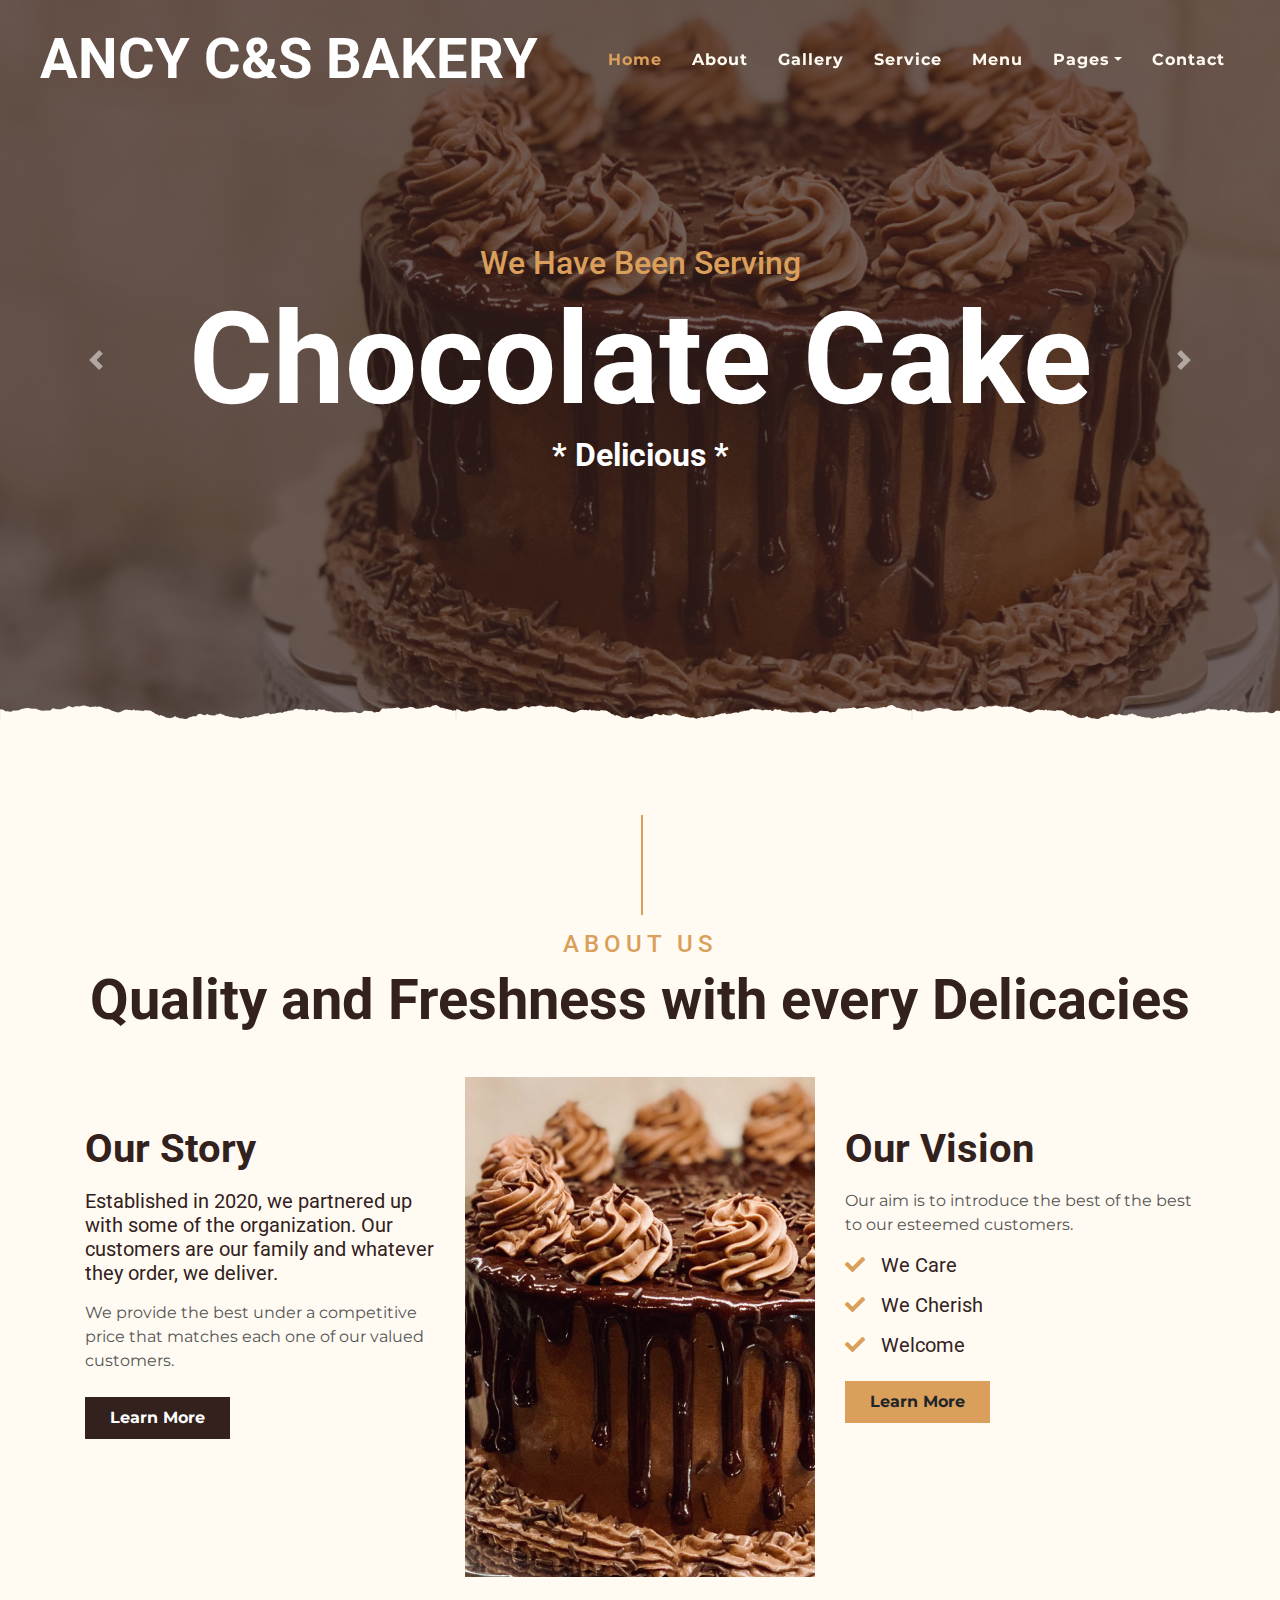
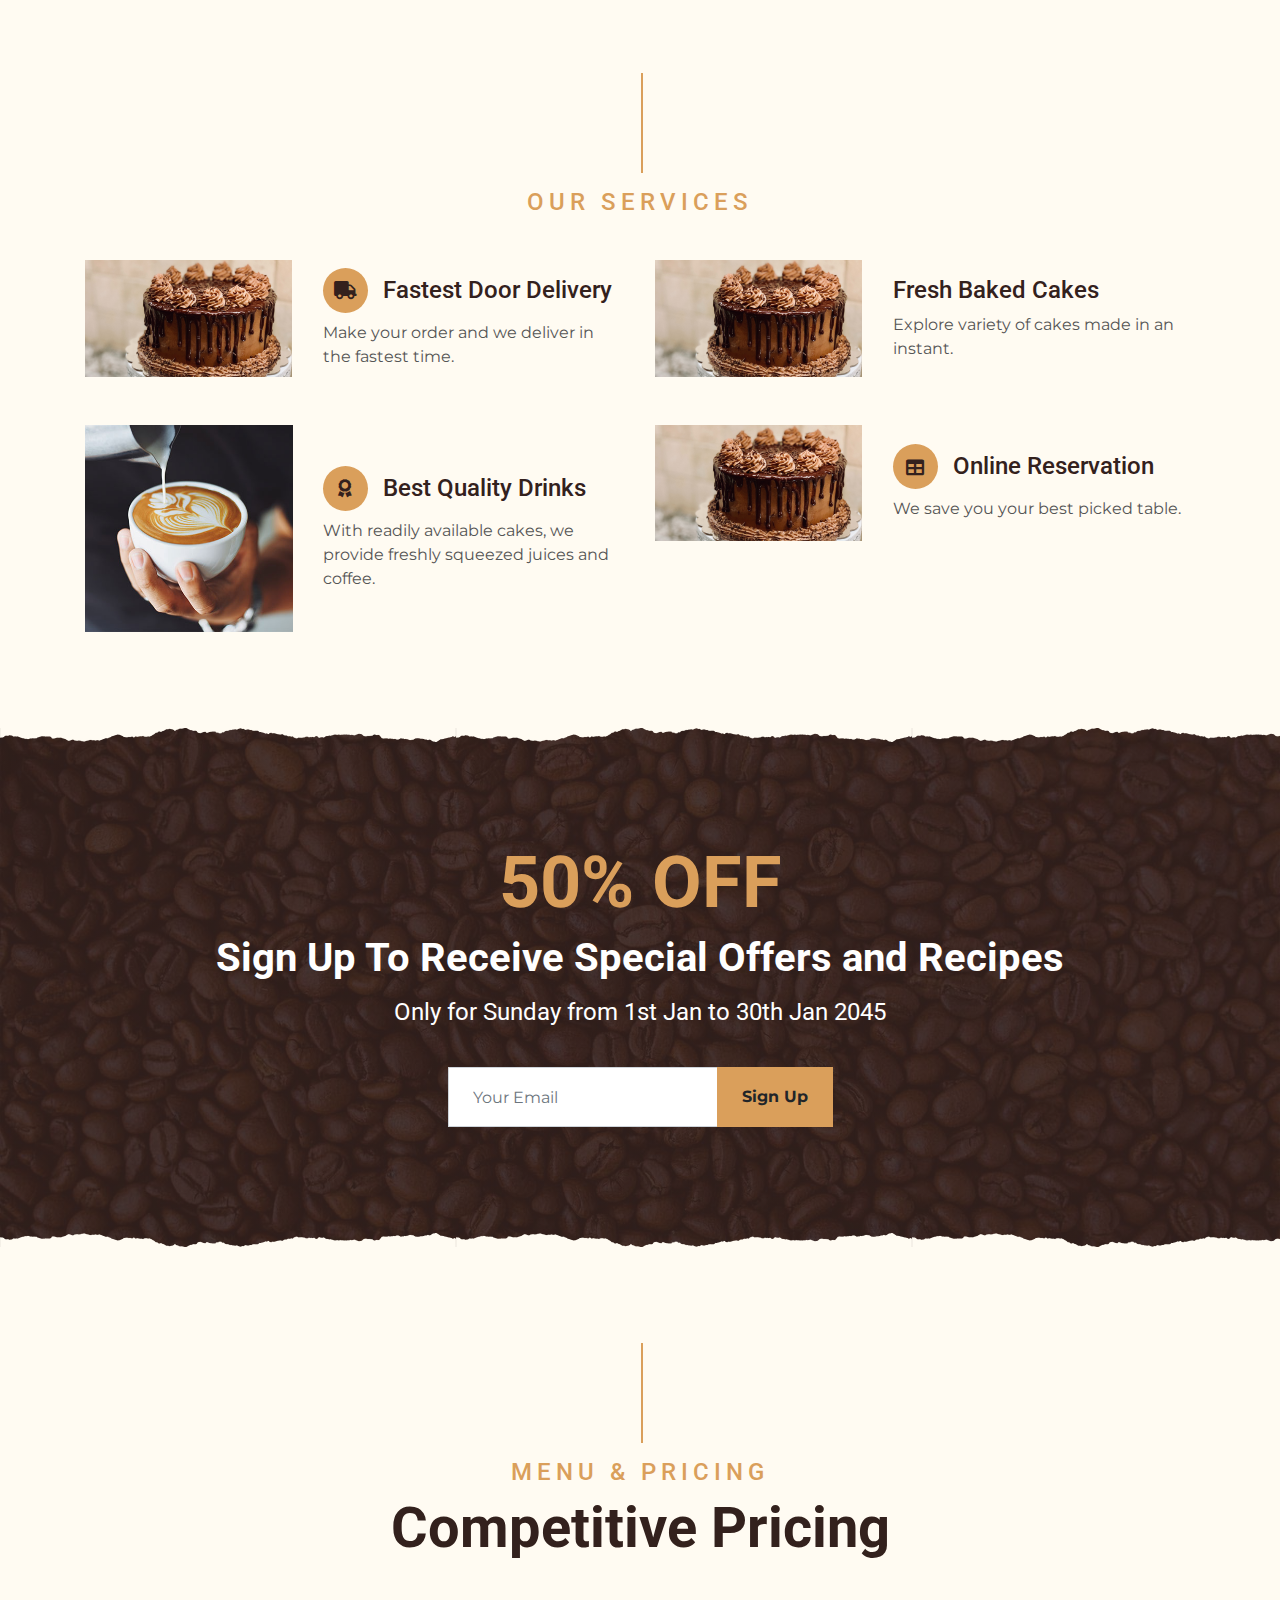
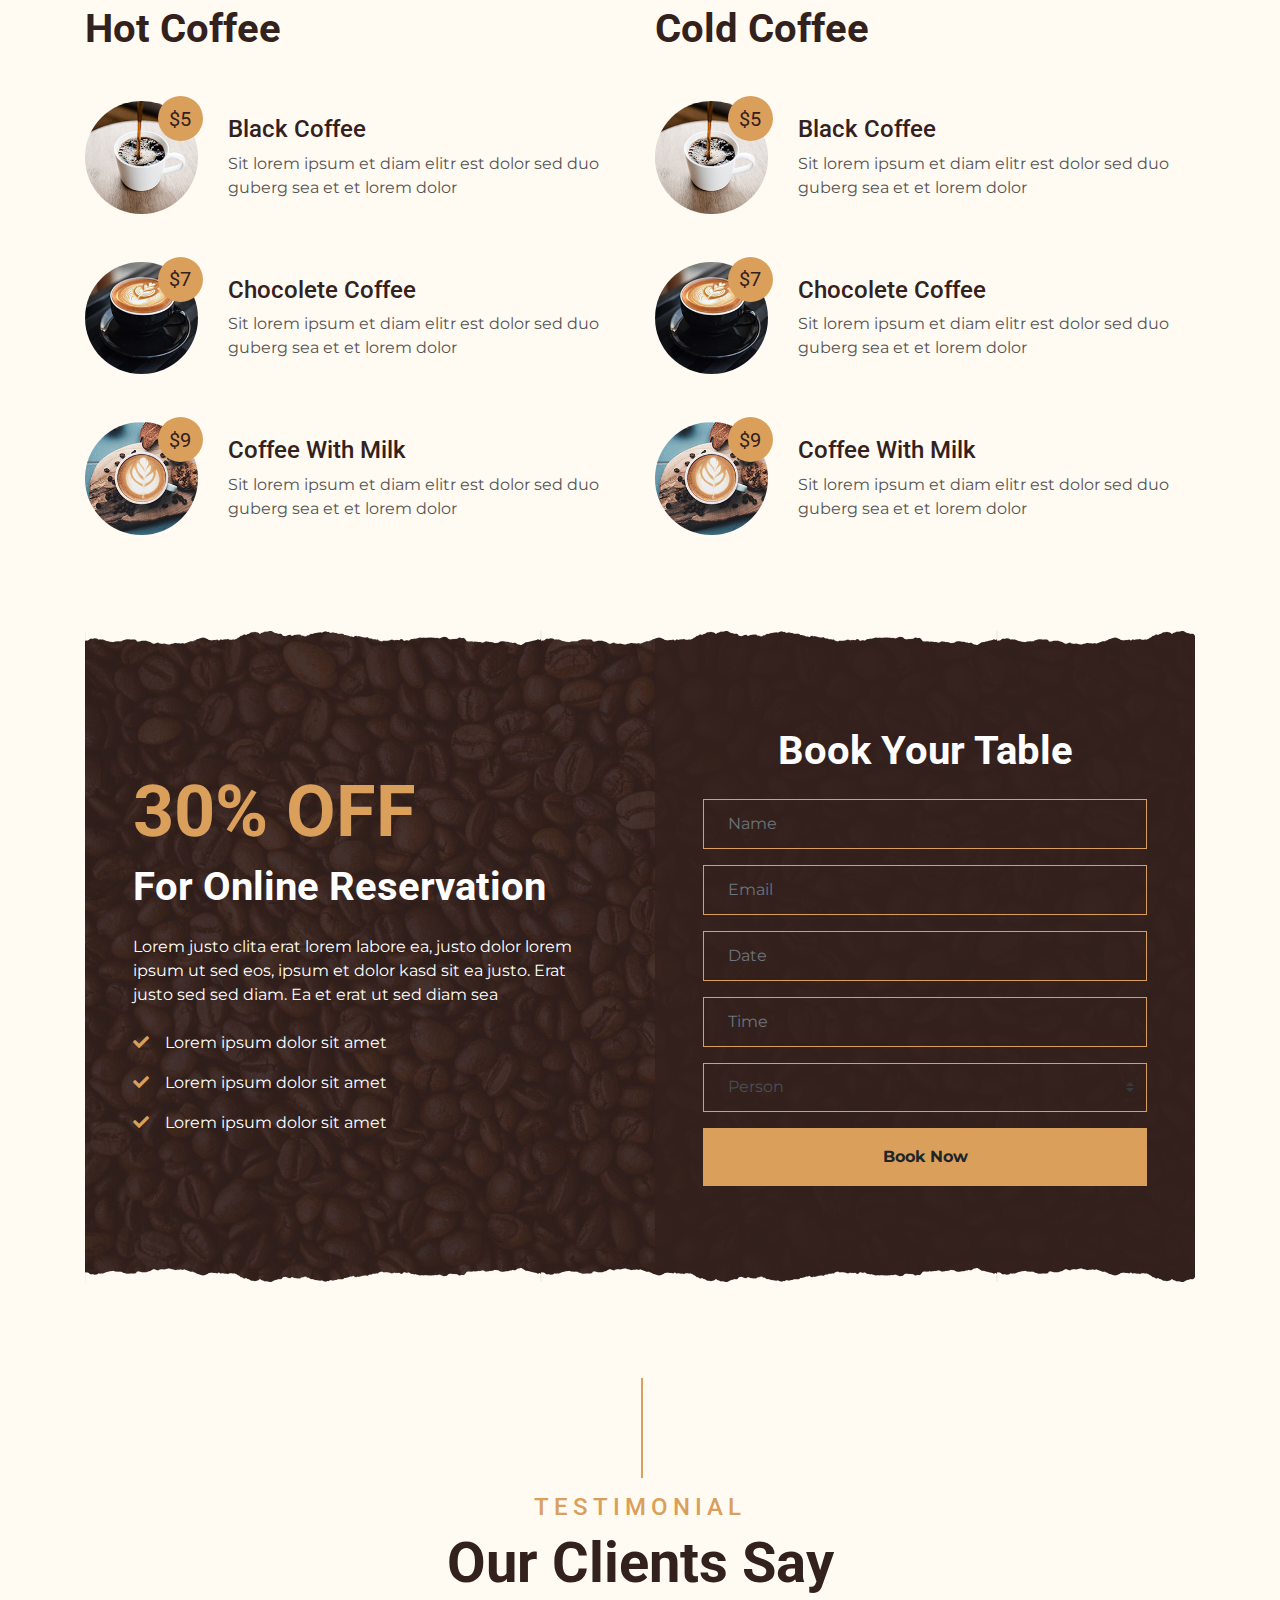
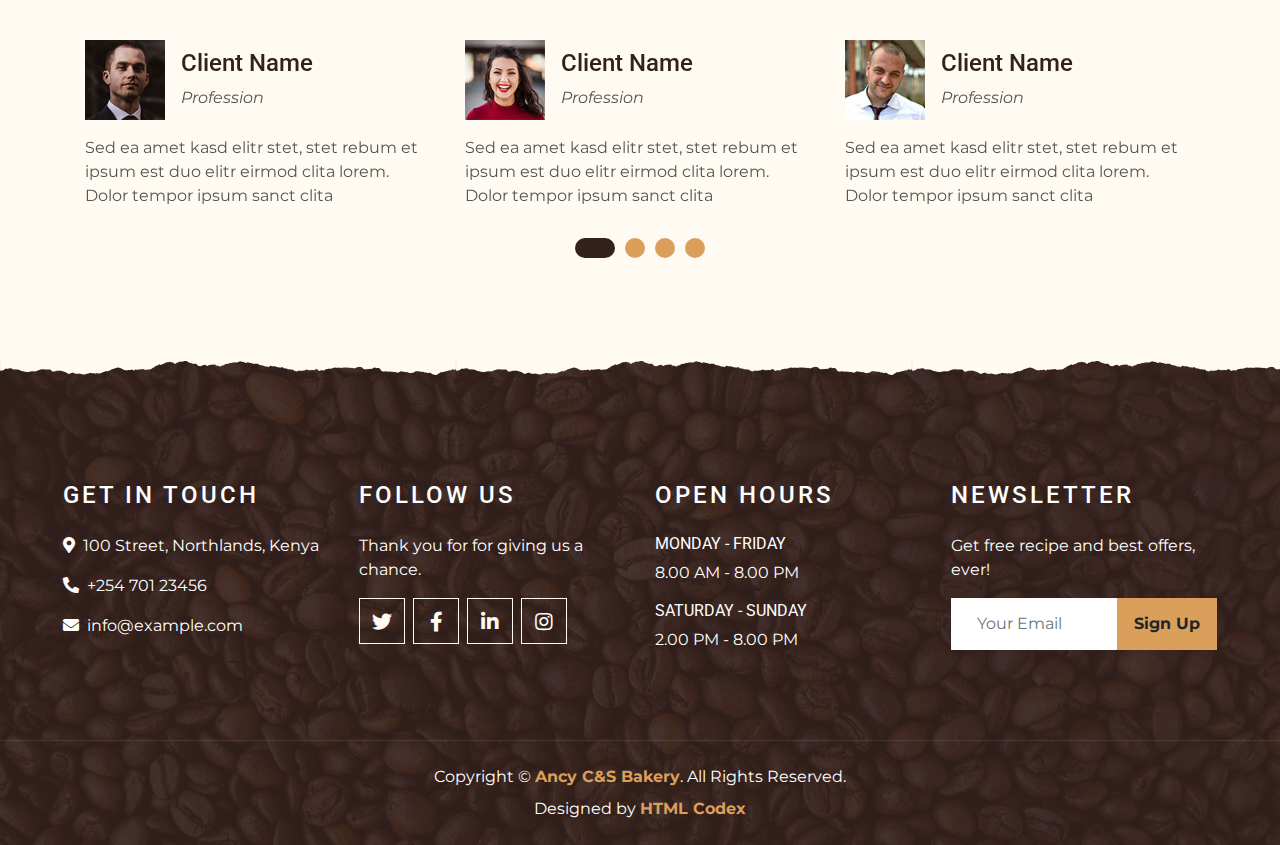
==== commit 2ad6d18b: "add" ====
--- a/index.html
+++ b/index.html
@@ -90,33 +90,34 @@
         </div>
     </div>
     <!-- Carousel End -->
-
+    
+    <!--the learn more button needs words-->
 
     <!-- About Start -->
     <div class="container-fluid py-5">
         <div class="container">
             <div class="section-title">
                 <h4 class="text-primary text-uppercase" style="letter-spacing: 5px;">About Us</h4>
-                <h1 class="display-4">Serving Since 1950</h1>
+                <h1 class="display-4">Quality and Freshness with every Delicacies</h1>
             </div>
             <div class="row">
                 <div class="col-lg-4 py-0 py-lg-5">
                     <h1 class="mb-3">Our Story</h1>
-                    <h5 class="mb-3">Eos kasd eos dolor vero vero, lorem stet diam rebum. Ipsum amet sed vero dolor sea</h5>
-                    <p>Takimata sed vero vero no sit sed, justo clita duo no duo amet et, nonumy kasd sed dolor eos diam lorem eirmod. Amet sit amet amet no. Est nonumy sed labore eirmod sit magna. Erat at est justo sit ut. Labor diam sed ipsum et eirmod</p>
+                    <h5 class="mb-3">Established in 2020, we partnered up with some of the organization. Our customers are our family and whatever they order, we deliver.</h5>
+                    <p>We provide the best under a competitive price that matches each one of our valued customers.</p>
                     <a href="" class="btn btn-secondary font-weight-bold py-2 px-4 mt-2">Learn More</a>
                 </div>
                 <div class="col-lg-4 py-5 py-lg-0" style="min-height: 500px;">
                     <div class="position-relative h-100">
-                        <img class="position-absolute w-100 h-100" src="img/about.png" style="object-fit: cover;">
+                        <img class="position-absolute w-100 h-100" src="img/vanbg.png" style="object-fit: cover;">
                     </div>
                 </div>
                 <div class="col-lg-4 py-0 py-lg-5">
                     <h1 class="mb-3">Our Vision</h1>
-                    <p>Invidunt lorem justo sanctus clita. Erat lorem labore ea, justo dolor lorem ipsum ut sed eos, ipsum et dolor kasd sit ea justo. Erat justo sed sed diam. Ea et erat ut sed diam sea ipsum est dolor</p>
-                    <h5 class="mb-3"><i class="fa fa-check text-primary mr-3"></i>Lorem ipsum dolor sit amet</h5>
-                    <h5 class="mb-3"><i class="fa fa-check text-primary mr-3"></i>Lorem ipsum dolor sit amet</h5>
-                    <h5 class="mb-3"><i class="fa fa-check text-primary mr-3"></i>Lorem ipsum dolor sit amet</h5>
+                    <p>Our aim is to introduce the best of the best to our esteemed customers.</p></p>
+                    <h5 class="mb-3"><i class="fa fa-check text-primary mr-3"></i>We Care</h5>
+                    <h5 class="mb-3"><i class="fa fa-check text-primary mr-3"></i>We Cherish</h5>
+                    <h5 class="mb-3"><i class="fa fa-check text-primary mr-3"></i>Welcome</h5>
                     <a href="" class="btn btn-primary font-weight-bold py-2 px-4 mt-2">Learn More</a>
                 </div>
             </div>
@@ -130,30 +131,28 @@
         <div class="container">
             <div class="section-title">
                 <h4 class="text-primary text-uppercase" style="letter-spacing: 5px;">Our Services</h4>
-                <h1 class="display-4">Fresh & Organic Beans</h1>
+                <h1 class="display-4"></h1>
             </div>
             <div class="row">
                 <div class="col-lg-6 mb-5">
                     <div class="row align-items-center">
                         <div class="col-sm-5">
-                            <img class="img-fluid mb-3 mb-sm-0" src="img/service-1.jpg" alt="">
+                            <img class="img-fluid mb-3 mb-sm-0" src="img/vanbg.png" alt="">
                         </div>
                         <div class="col-sm-7">
                             <h4><i class="fa fa-truck service-icon"></i>Fastest Door Delivery</h4>
-                            <p class="m-0">Sit lorem ipsum et diam elitr est dolor sed duo. Guberg sea et et lorem dolor sed est sit
-                                invidunt, dolore tempor diam ipsum takima erat tempor</p>
+                            <p class="m-0">Make your order and we deliver in the fastest time.</p>
                         </div>
                     </div>
                 </div>
                 <div class="col-lg-6 mb-5">
                     <div class="row align-items-center">
                         <div class="col-sm-5">
-                            <img class="img-fluid mb-3 mb-sm-0" src="img/service-2.jpg" alt="">
+                            <img class="img-fluid mb-3 mb-sm-0" src="img/vanbg.png" alt="">
                         </div>
                         <div class="col-sm-7">
-                            <h4><i class="fa fa-coffee service-icon"></i>Fresh Coffee Beans</h4>
-                            <p class="m-0">Sit lorem ipsum et diam elitr est dolor sed duo. Guberg sea et et lorem dolor sed est sit
-                                invidunt, dolore tempor diam ipsum takima erat tempor</p>
+                            <h4></i>Fresh Baked Cakes</h4>
+                            <p class="m-0">Explore variety of cakes made in an instant.</p>
                         </div>
                     </div>
                 </div>
@@ -163,21 +162,19 @@
                             <img class="img-fluid mb-3 mb-sm-0" src="img/service-3.jpg" alt="">
                         </div>
                         <div class="col-sm-7">
-                            <h4><i class="fa fa-award service-icon"></i>Best Quality Coffee</h4>
-                            <p class="m-0">Sit lorem ipsum et diam elitr est dolor sed duo. Guberg sea et et lorem dolor sed est sit
-                                invidunt, dolore tempor diam ipsum takima erat tempor</p>
+                            <h4><i class="fa fa-award service-icon"></i></i>Best Quality Drinks</h4>
+                            <p class="m-0">With readily available cakes, we provide freshly squeezed juices and coffee.</p>
                         </div>
                     </div>
                 </div>
                 <div class="col-lg-6 mb-5">
                     <div class="row align-items-center">
                         <div class="col-sm-5">
-                            <img class="img-fluid mb-3 mb-sm-0" src="img/service-4.jpg" alt="">
+                            <img class="img-fluid mb-3 mb-sm-0" src="img/vanbg.png" alt="">
                         </div>
                         <div class="col-sm-7">
-                            <h4><i class="fa fa-table service-icon"></i>Online Table Booking</h4>
-                            <p class="m-0">Sit lorem ipsum et diam elitr est dolor sed duo. Guberg sea et et lorem dolor sed est sit
-                                invidunt, dolore tempor diam ipsum takima erat tempor</p>
+                            <h4><i class="fa fa-table service-icon"></i>Online Reservation</h4>
+                            <p class="m-0">We save you your best picked table.</p>
                         </div>
                     </div>
                 </div>
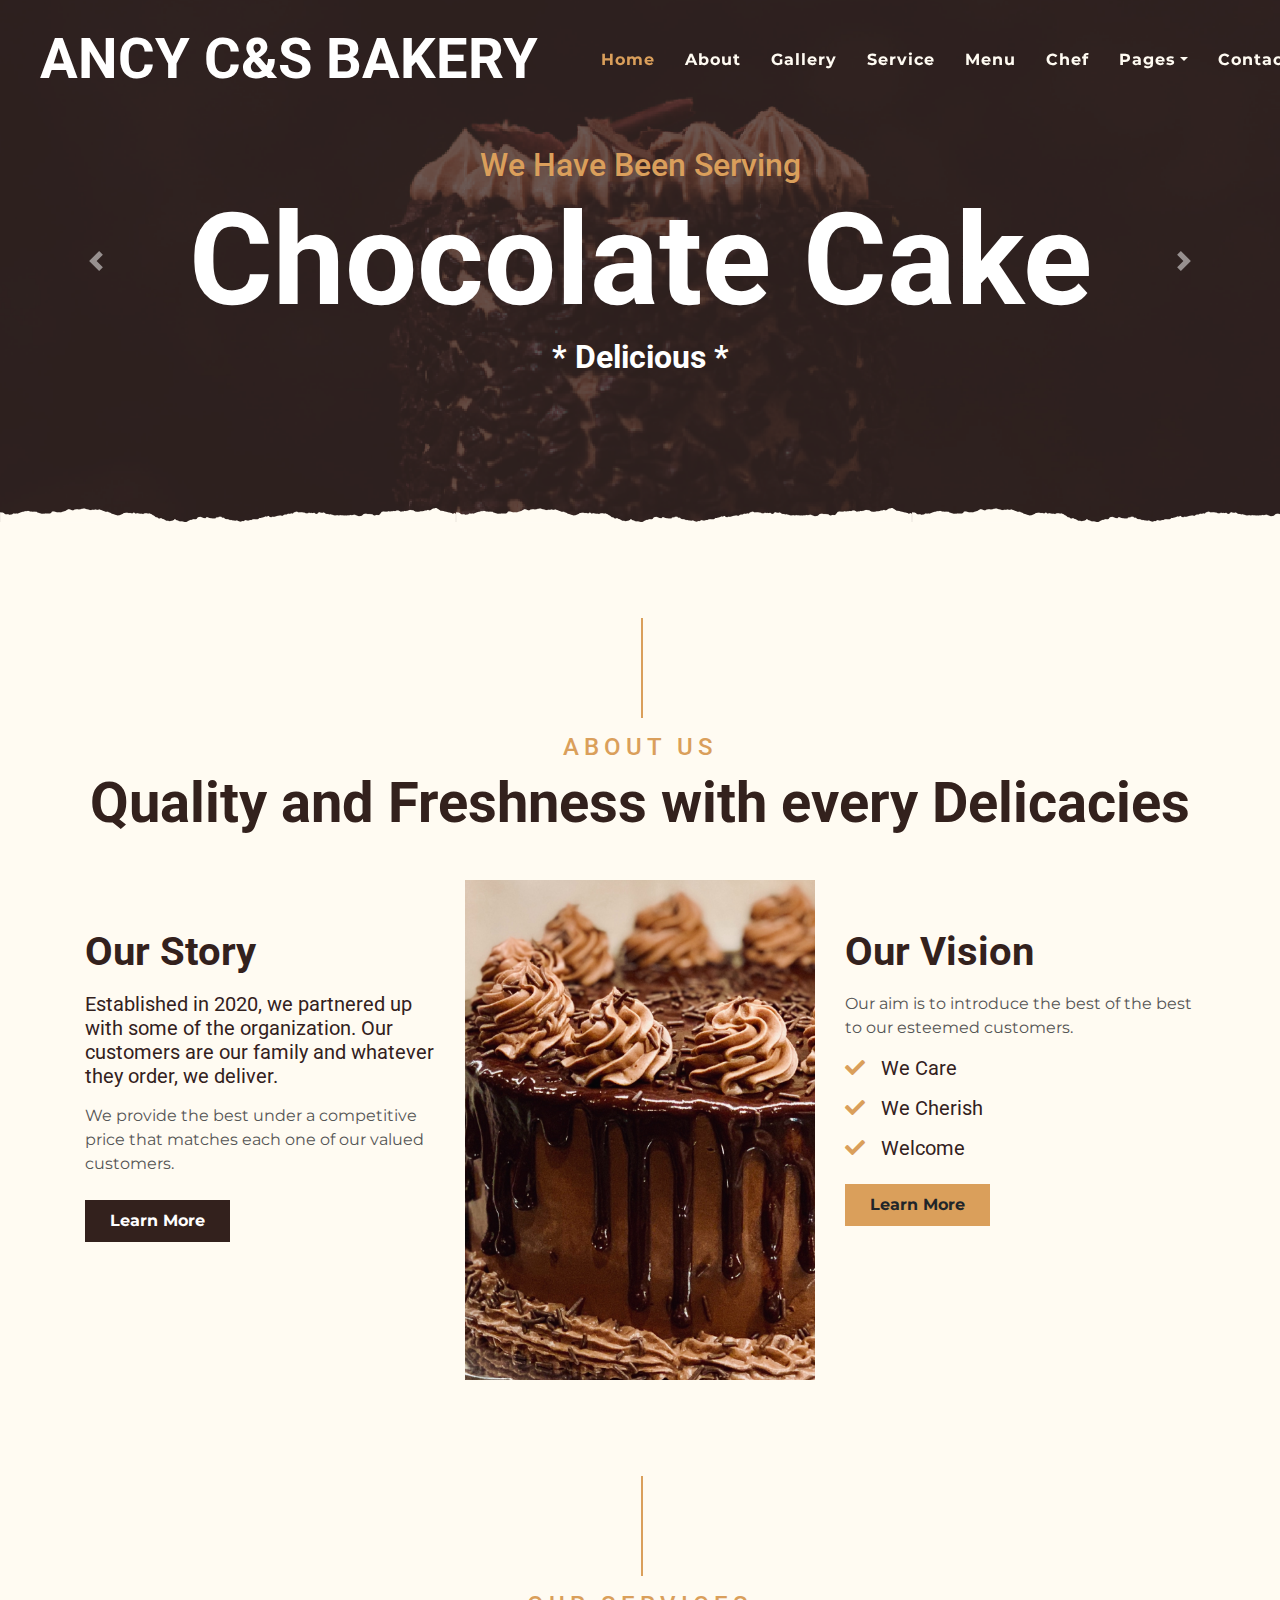
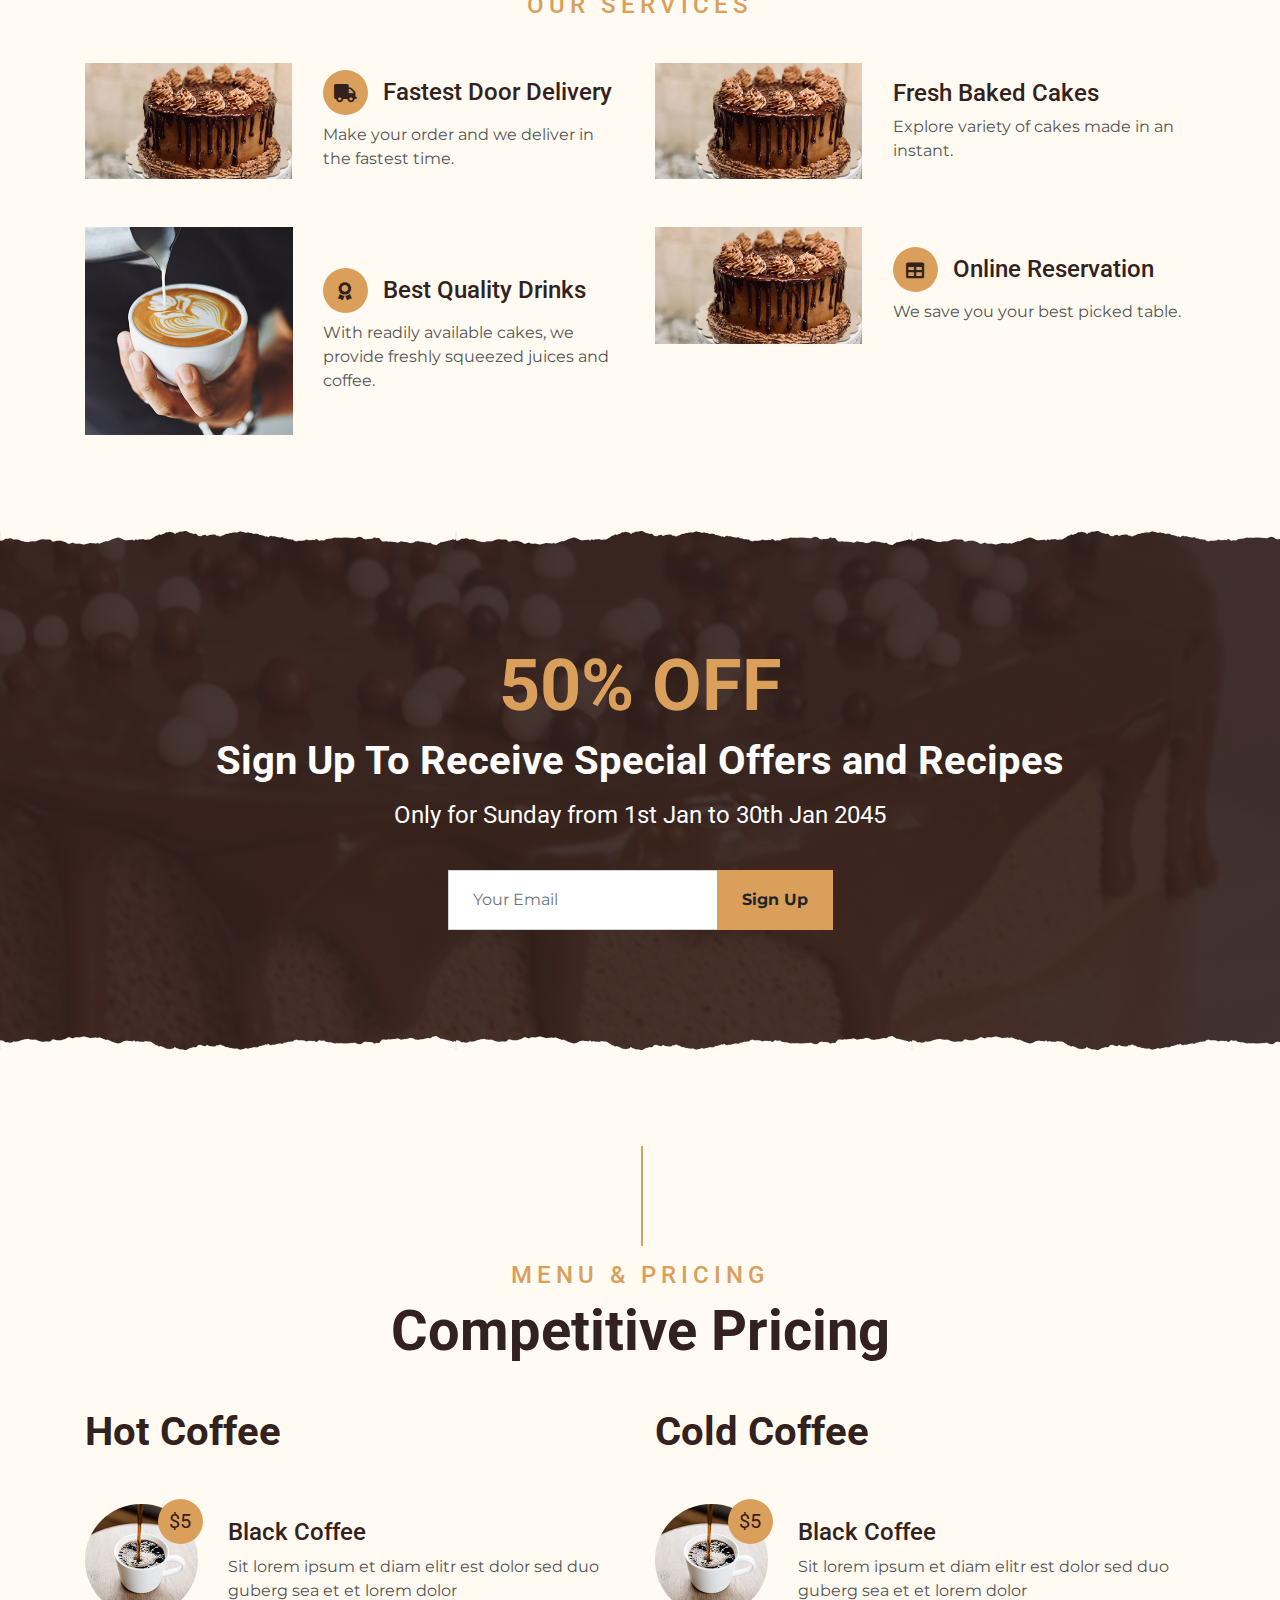
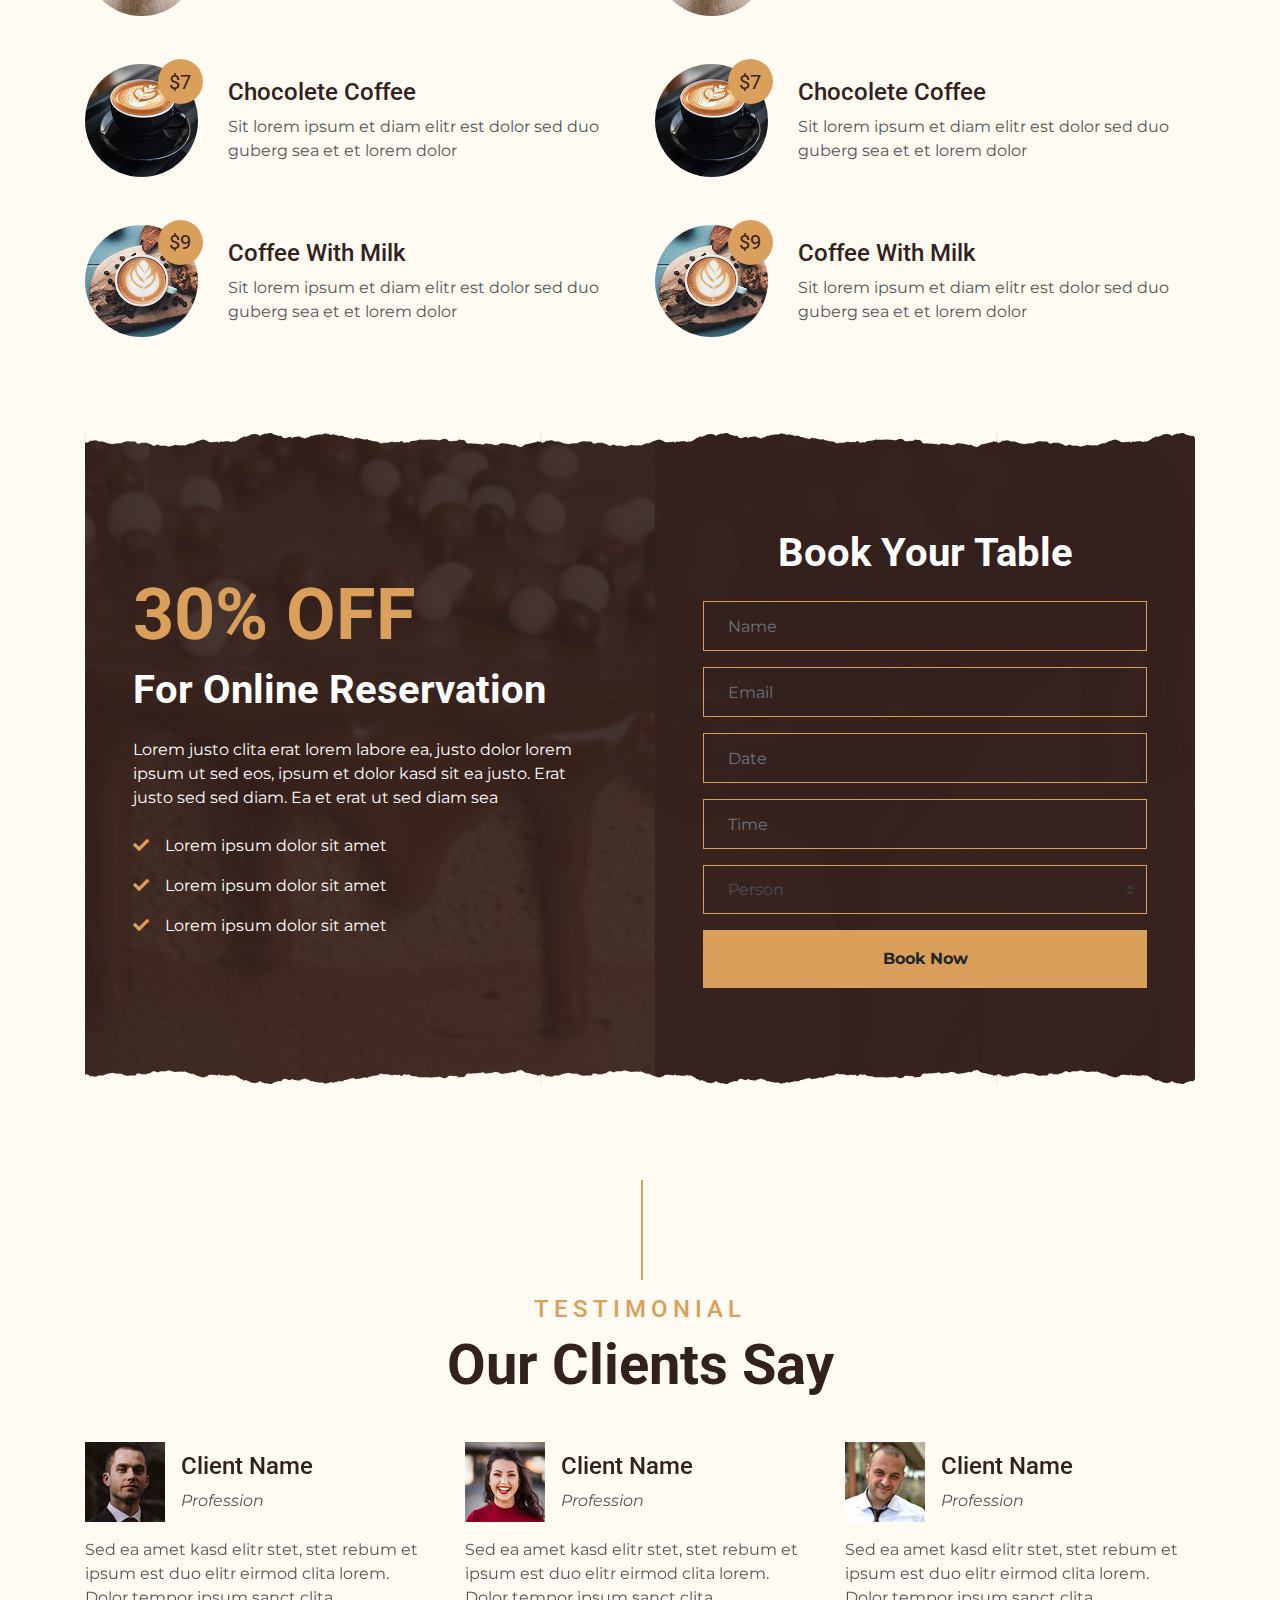
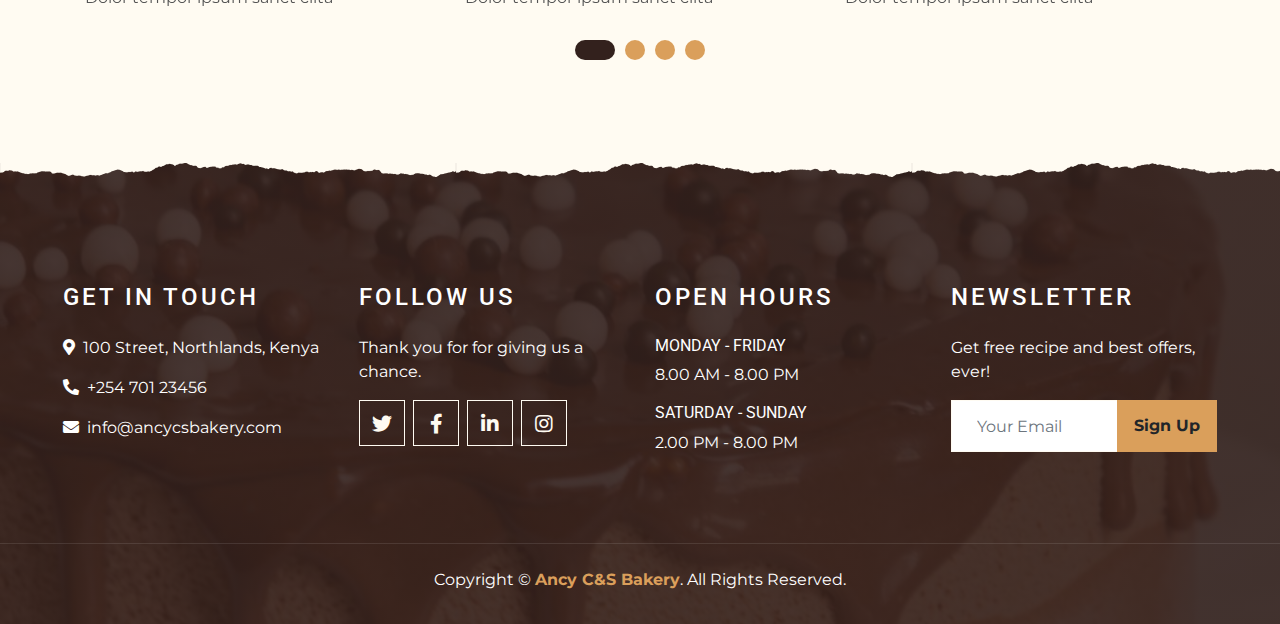
==== commit 47b3bc46: "second commit" ====
--- a/index.html
+++ b/index.html
@@ -43,6 +43,7 @@
                     <a href="gallery.html" class="nav-item nav-link">Gallery</a>
                     <a href="service.html" class="nav-item nav-link">Service</a>
                     <a href="menu.html" class="nav-item nav-link">Menu</a>
+                    <a href="chef.html" class="nav-item nav-link">Chef</a>
                     <div class="nav-item dropdown">
                         <a href="#" class="nav-link dropdown-toggle" data-toggle="dropdown">Pages</a>
                         <div class="dropdown-menu text-capitalize">
@@ -65,18 +66,28 @@
         <div id="blog-carousel" class="carousel slide overlay-bottom" data-ride="carousel">
             <div class="carousel-inner">
                 <div class="carousel-item active">
-                    <img class="w-100" src="img/vanbg.png"  alt="Chocolate Cake">
+                    <img class="w-100" src="img/cake.png"  alt="Chocolate Cake">
                     <div class="carousel-caption d-flex flex-column align-items-center justify-content-center">
                         <h2 class="text-primary font-weight-medium m-0">We Have Been Serving</h2>
                         <h1 class="display-1 text-white m-0">Chocolate Cake</h1>
                         <h2 class="text-white m-0">* Delicious *</h2>
                     </div>
                 </div>
+
+                <div class="carousel-item">
+                    <img class="w-100" src="img/cake.png"  alt="Chocolate Cake">
+                    <div class="carousel-caption d-flex flex-column align-items-center justify-content-center">
+                        <h2 class="text-primary font-weight-medium m-0">We Have Been Serving</h2>
+                        <h1 class="display-1 text-white m-0">Chocolate Cake</h1>
+                        <h2 class="text-white m-0">* Delicious *</h2>
+                    </div>
+                </div>
+                
                 <div class="carousel-item">
                     <img class="w-100" src="img/donut.png"  height="550px" width="350px" alt="Image">
                     <div class="carousel-caption d-flex flex-column align-items-center justify-content-center">
                         <h2 class="text-primary font-weight-medium m-0">We Have Been Serving</h2>
-                        <h1 class="display-1 text-white m-0">Donus</h1>
+                        <h1 class="display-1 text-white m-0">Donuts</h1>
                         <h2 class="text-white m-0">* Made at your own liking.*</h2>
                     </div>
                 </div>
@@ -409,7 +420,7 @@
                 <h4 class="text-white text-uppercase mb-4" style="letter-spacing: 3px;">Get In Touch</h4>
                 <p><i class="fa fa-map-marker-alt mr-2"></i>100 Street, Northlands, Kenya </p>
                 <p><i class="fa fa-phone-alt mr-2"></i>+254 701 23456</p>
-                <p class="m-0"><i class="fa fa-envelope mr-2"></i>info@example.com</p>
+                <p class="m-0"><i class="fa fa-envelope mr-2"></i>info@ancycsbakery.com</p>
             </div>
             <div class="col-lg-3 col-md-6 mb-5">
                 <h4 class="text-white text-uppercase mb-4" style="letter-spacing: 3px;">Follow Us</h4>
@@ -445,7 +456,7 @@
         </div>
         <div class="container-fluid text-center text-white border-top mt-4 py-4 px-sm-3 px-md-5" style="border-color: rgba(256, 256, 256, .1) !important;">
             <p class="mb-2 text-white">Copyright &copy; <a class="font-weight-bold" href="#">Ancy C&S Bakery</a>. All Rights Reserved.</a></p>
-            <p class="m-0 text-white">Designed by <a class="font-weight-bold" href="https://htmlcodex.com">HTML Codex</a></p>
+           
         </div>
     </div>
     <!-- Footer End -->
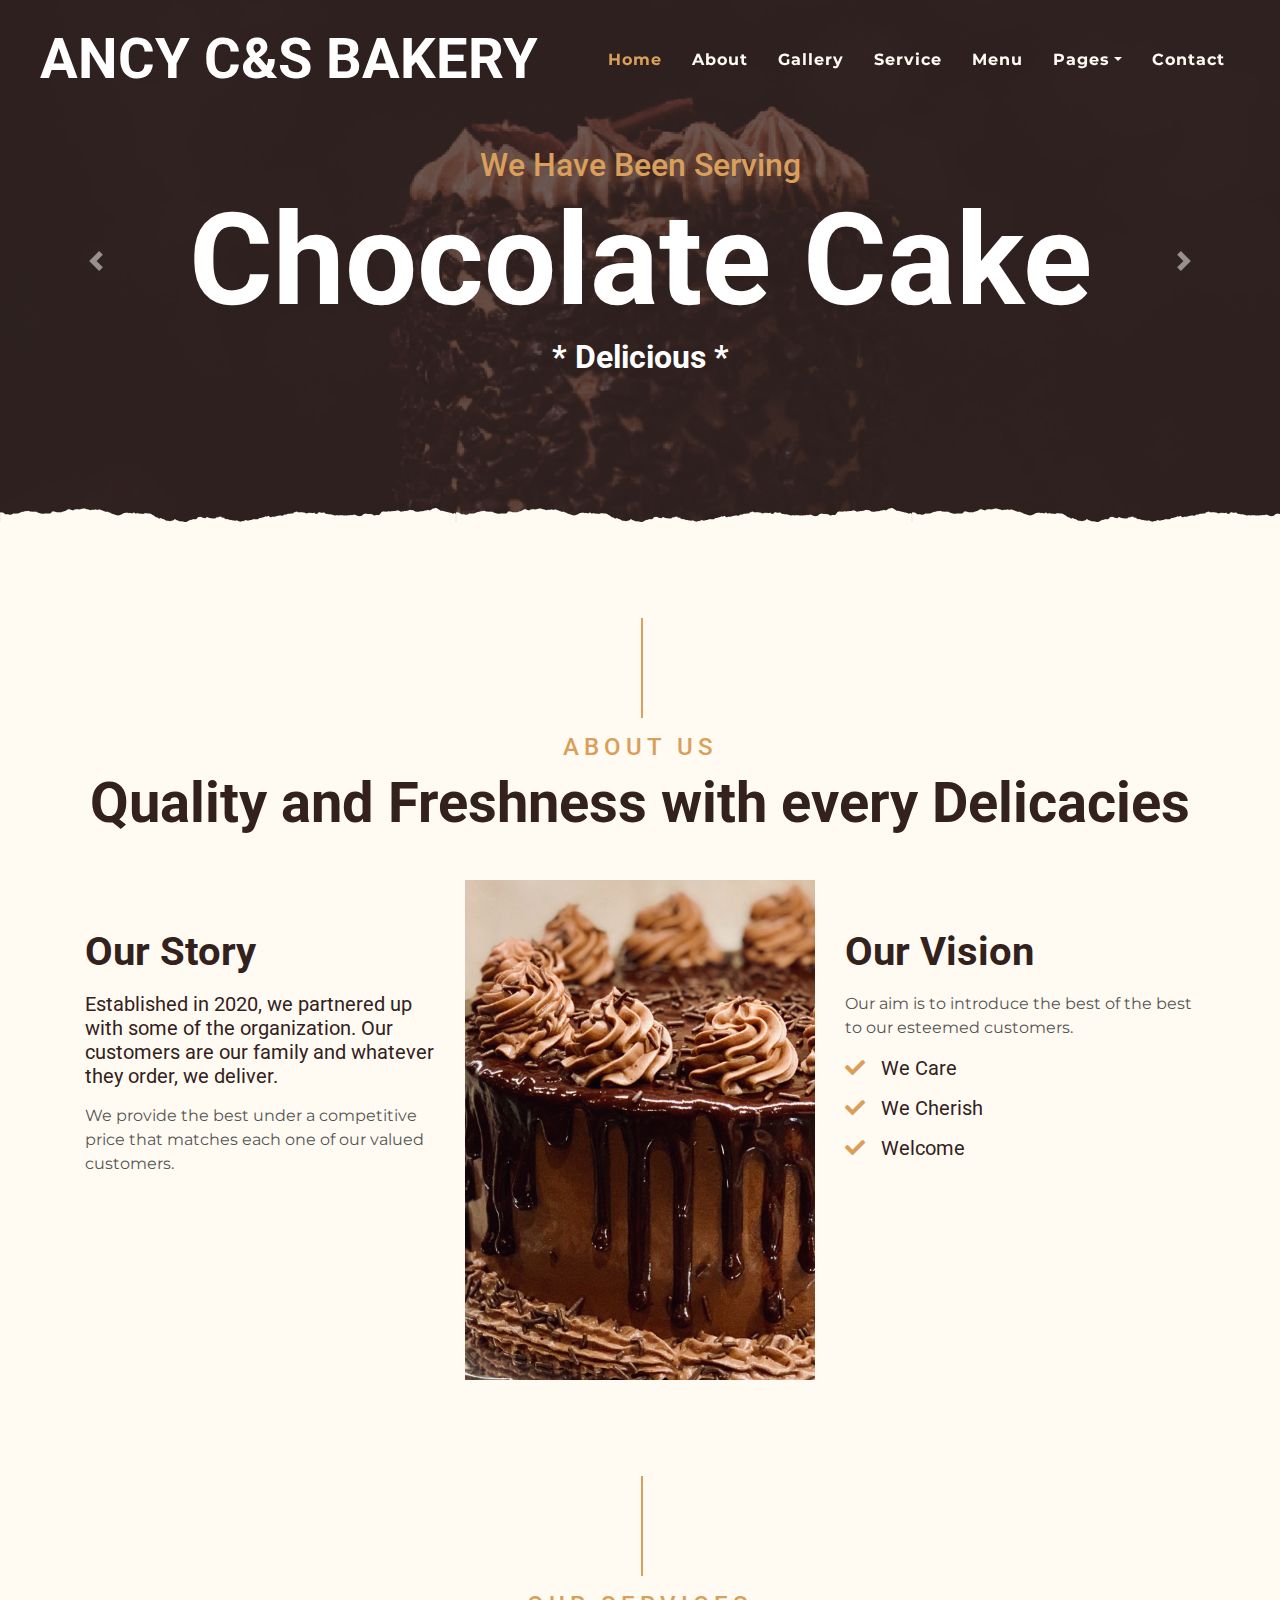
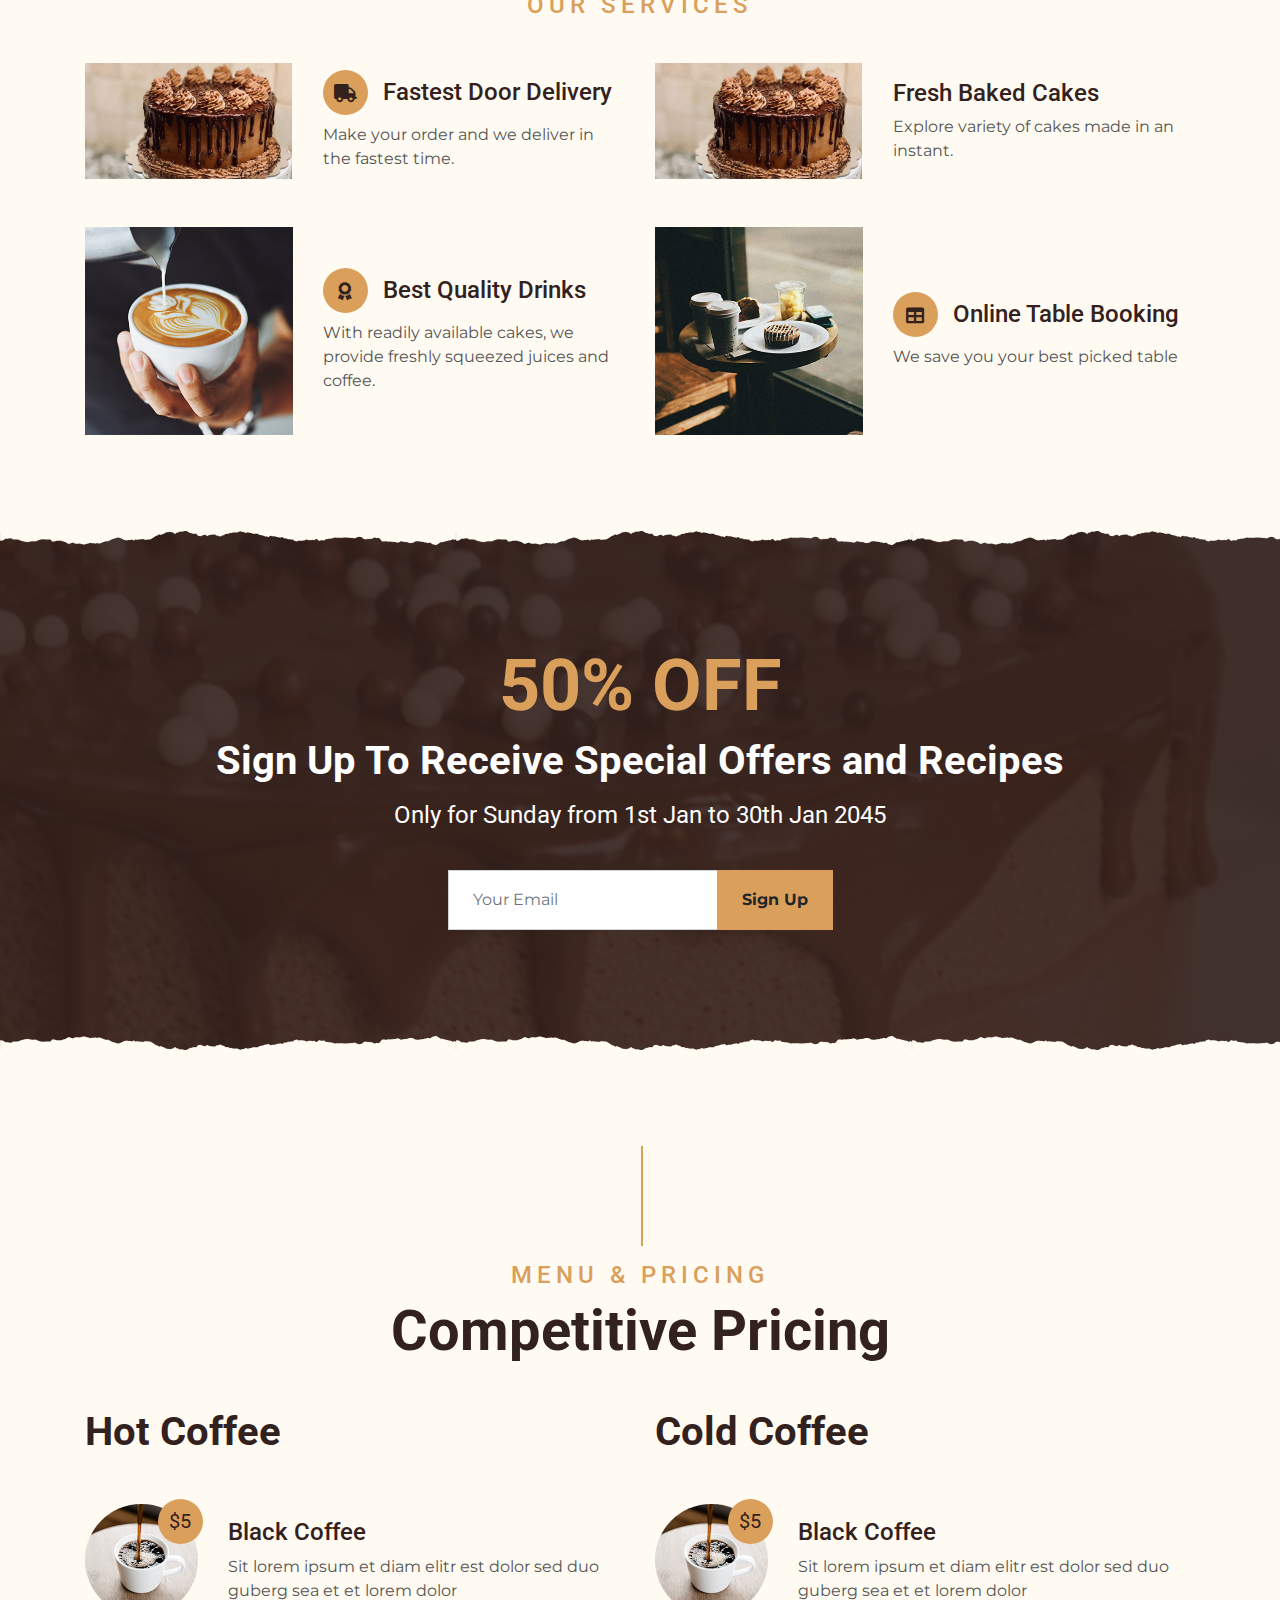
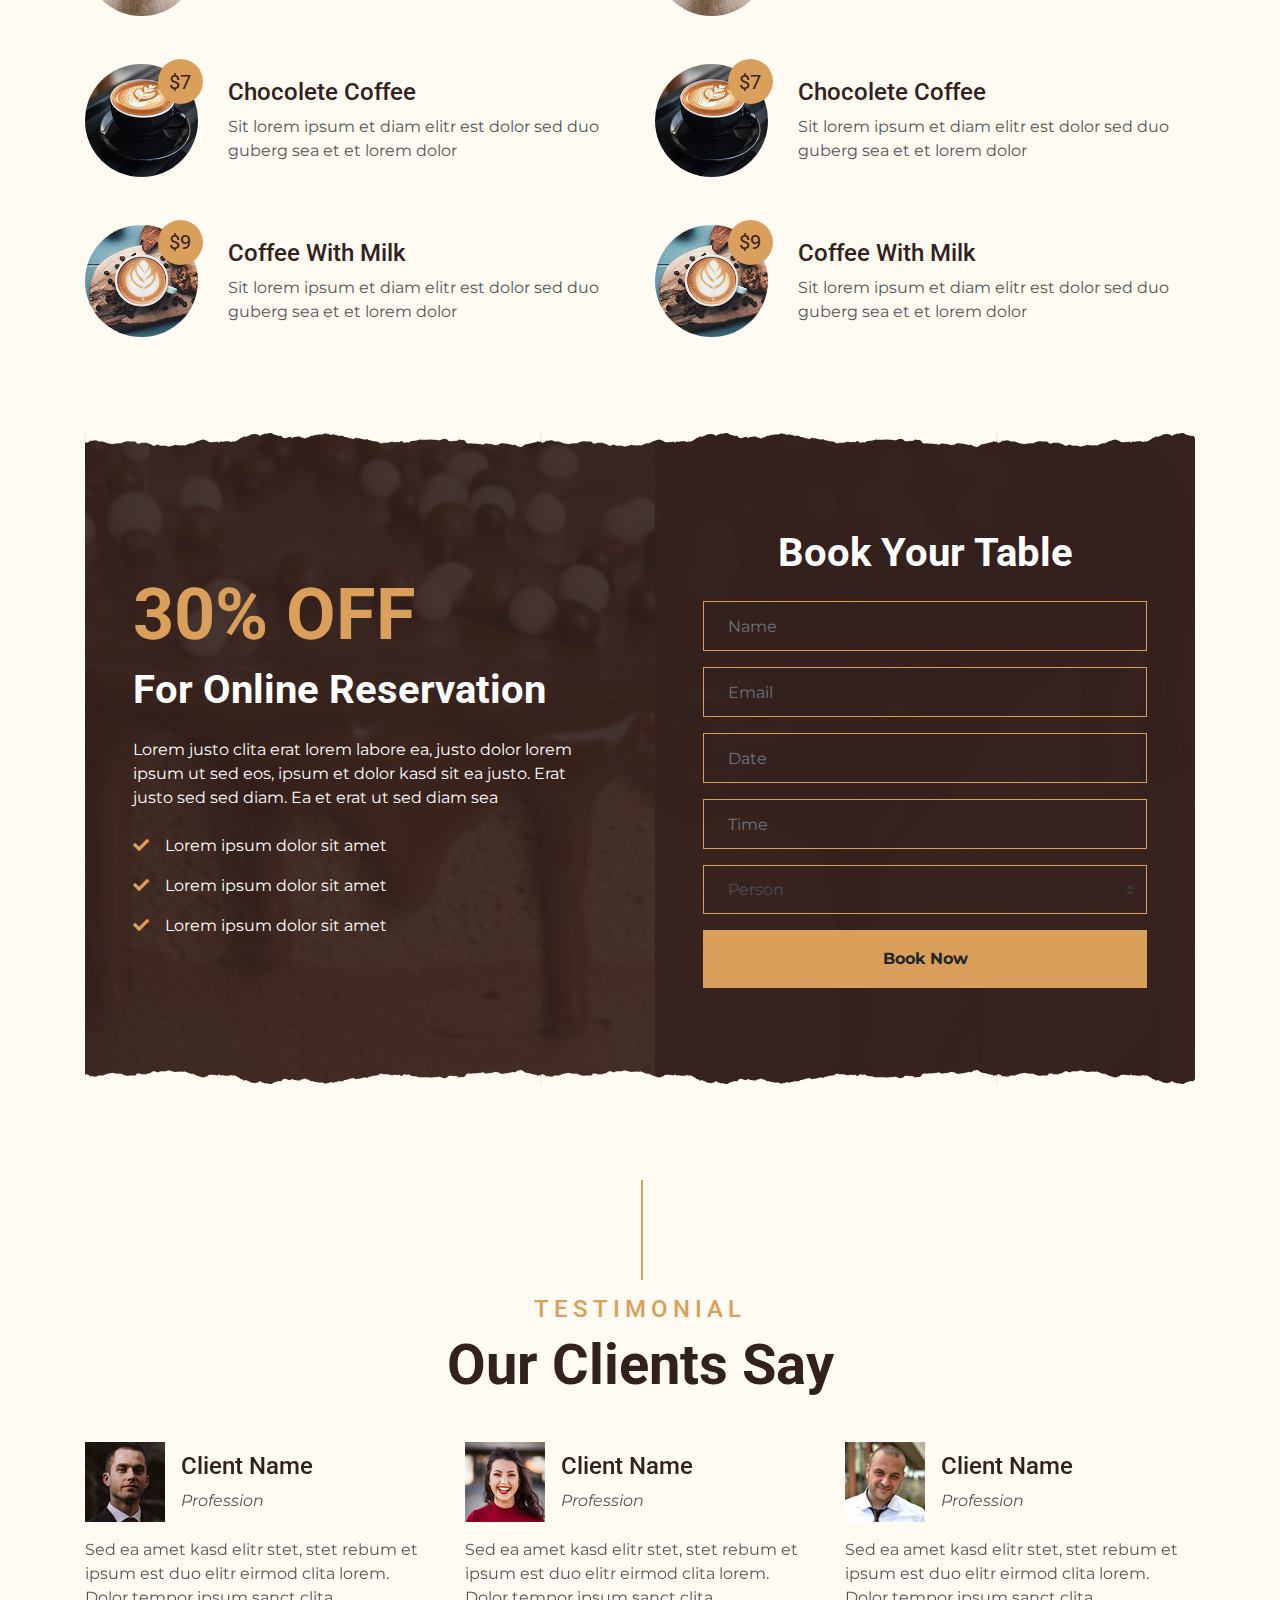
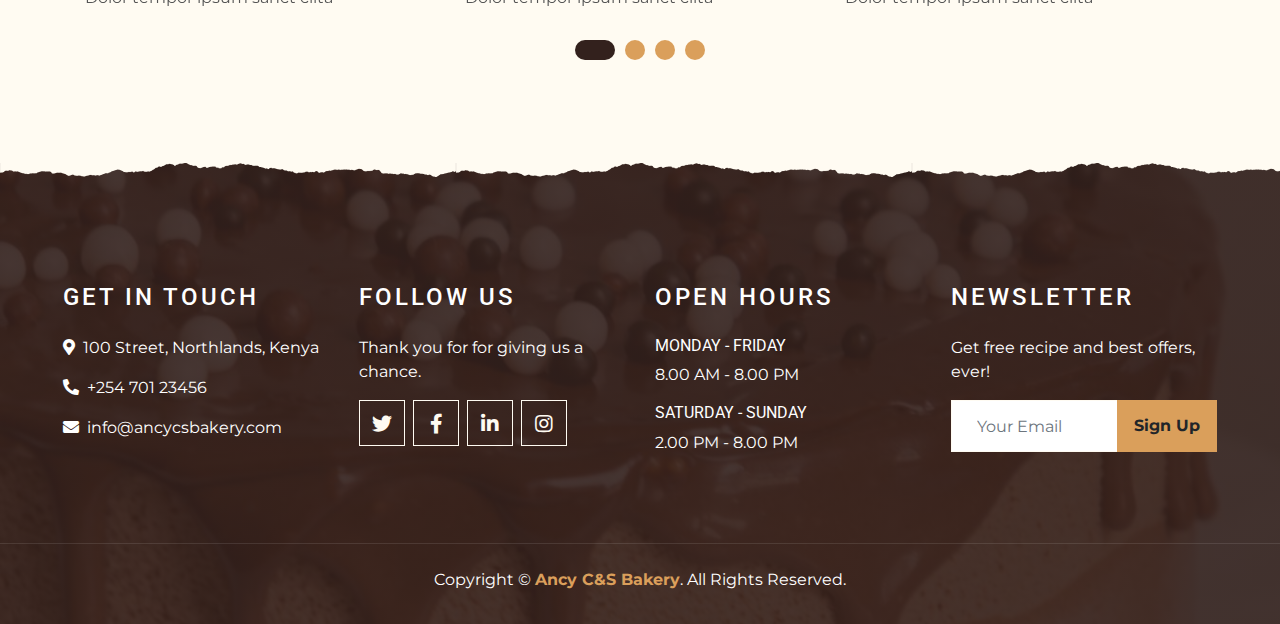
==== commit 1b4ff63a: "secnd commit" ====
--- a/index.html
+++ b/index.html
@@ -43,7 +43,7 @@
                     <a href="gallery.html" class="nav-item nav-link">Gallery</a>
                     <a href="service.html" class="nav-item nav-link">Service</a>
                     <a href="menu.html" class="nav-item nav-link">Menu</a>
-                    <a href="chef.html" class="nav-item nav-link">Chef</a>
+                    
                     <div class="nav-item dropdown">
                         <a href="#" class="nav-link dropdown-toggle" data-toggle="dropdown">Pages</a>
                         <div class="dropdown-menu text-capitalize">
@@ -74,6 +74,16 @@
                     </div>
                 </div>
 
+              
+                <div class="carousel-item">
+                    <img class="w-100" src="img/donut.png"  height="550px" width="350px" alt="Image">
+                    <div class="carousel-caption d-flex flex-column align-items-center justify-content-center">
+                        <h2 class="text-primary font-weight-medium m-0">We Have Been Serving</h2>
+                        <h1 class="display-1 text-white m-0">Donuts</h1>
+                        <h2 class="text-white m-0">* Made at your own liking.*</h2>
+                    </div>
+                </div>
+
                 <div class="carousel-item">
                     <img class="w-100" src="img/cake.png"  alt="Chocolate Cake">
                     <div class="carousel-caption d-flex flex-column align-items-center justify-content-center">
@@ -82,15 +92,6 @@
                         <h2 class="text-white m-0">* Delicious *</h2>
                     </div>
                 </div>
-                
-                <div class="carousel-item">
-                    <img class="w-100" src="img/donut.png"  height="550px" width="350px" alt="Image">
-                    <div class="carousel-caption d-flex flex-column align-items-center justify-content-center">
-                        <h2 class="text-primary font-weight-medium m-0">We Have Been Serving</h2>
-                        <h1 class="display-1 text-white m-0">Donuts</h1>
-                        <h2 class="text-white m-0">* Made at your own liking.*</h2>
-                    </div>
-                </div>
             </div>
             <a class="carousel-control-prev" href="#blog-carousel" data-slide="prev">
                 <span class="carousel-control-prev-icon"></span>
@@ -116,7 +117,7 @@
                     <h1 class="mb-3">Our Story</h1>
                     <h5 class="mb-3">Established in 2020, we partnered up with some of the organization. Our customers are our family and whatever they order, we deliver.</h5>
                     <p>We provide the best under a competitive price that matches each one of our valued customers.</p>
-                    <a href="" class="btn btn-secondary font-weight-bold py-2 px-4 mt-2">Learn More</a>
+                   <!--<a href="" class="btn btn-secondary font-weight-bold py-2 px-4 mt-2">Learn More</a>--> 
                 </div>
                 <div class="col-lg-4 py-5 py-lg-0" style="min-height: 500px;">
                     <div class="position-relative h-100">
@@ -129,7 +130,7 @@
                     <h5 class="mb-3"><i class="fa fa-check text-primary mr-3"></i>We Care</h5>
                     <h5 class="mb-3"><i class="fa fa-check text-primary mr-3"></i>We Cherish</h5>
                     <h5 class="mb-3"><i class="fa fa-check text-primary mr-3"></i>Welcome</h5>
-                    <a href="" class="btn btn-primary font-weight-bold py-2 px-4 mt-2">Learn More</a>
+                    <!--<a href="" class="btn btn-primary font-weight-bold py-2 px-4 mt-2">Learn More</a>-->
                 </div>
             </div>
         </div>
@@ -181,14 +182,15 @@
                 <div class="col-lg-6 mb-5">
                     <div class="row align-items-center">
                         <div class="col-sm-5">
-                            <img class="img-fluid mb-3 mb-sm-0" src="img/vanbg.png" alt="">
+                            <img class="img-fluid mb-3 mb-sm-0" src="img/service-4.jpg" alt="">
                         </div>
                         <div class="col-sm-7">
-                            <h4><i class="fa fa-table service-icon"></i>Online Reservation</h4>
-                            <p class="m-0">We save you your best picked table.</p>
-                        </div>
-                    </div>
-                </div>
+                            <h4><i class="fa fa-table service-icon"></i>Online Table Booking</h4>
+                            <p class="m-0">We save you your best picked table</p>
+                        </div>
+                    </div>
+                </div>
+
             </div>
         </div>
     </div>
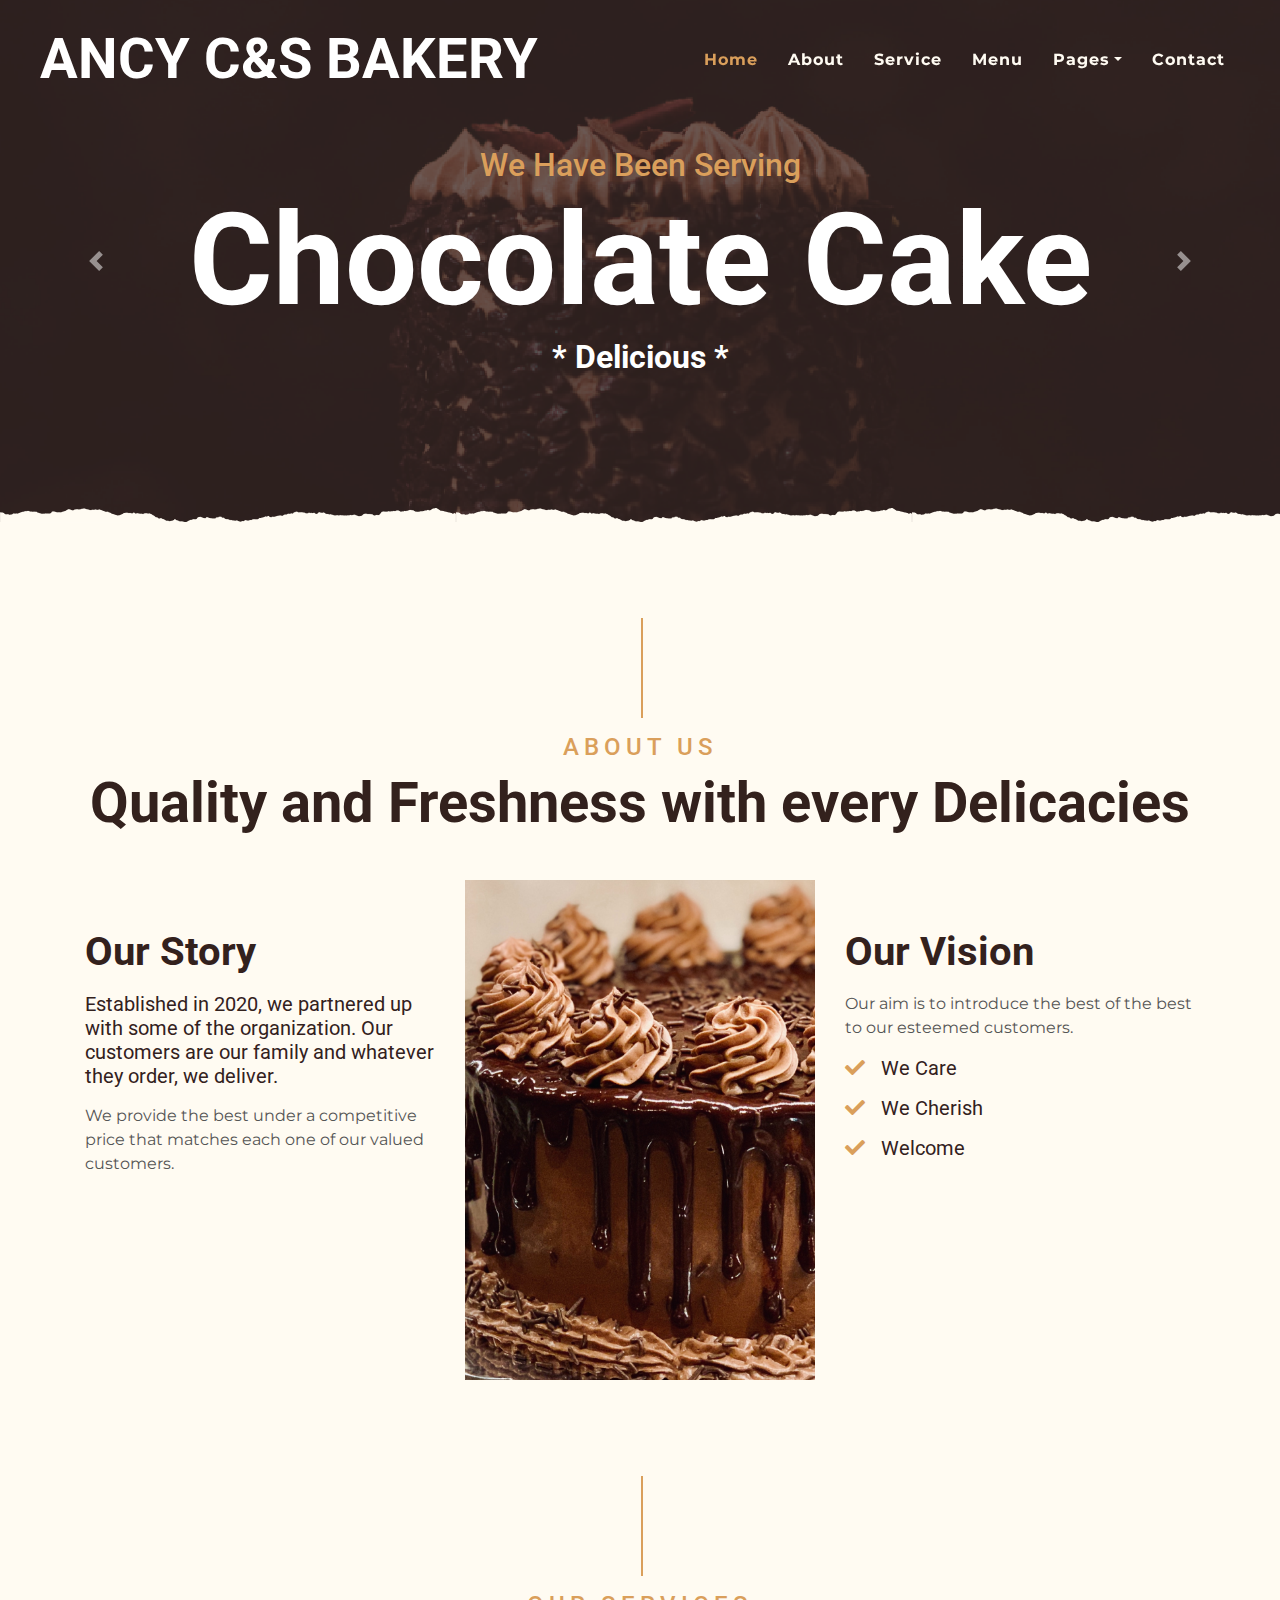
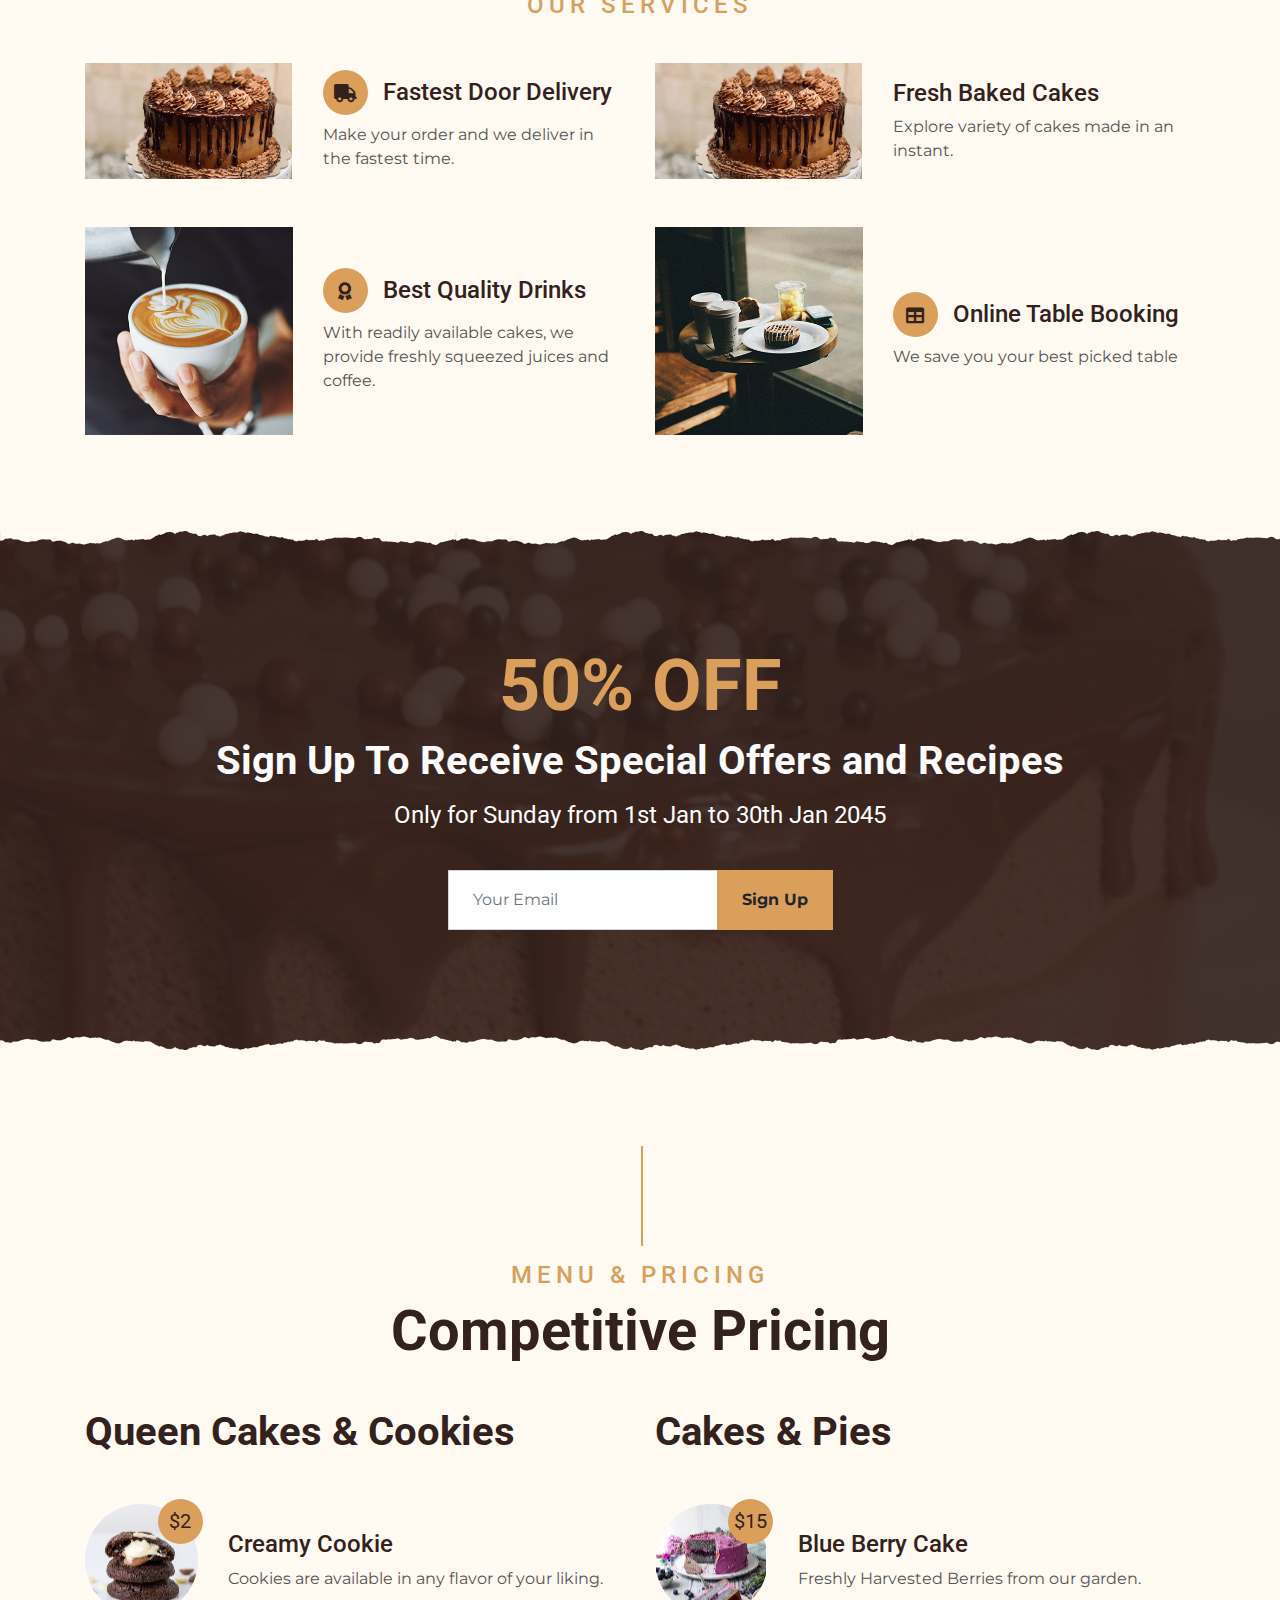
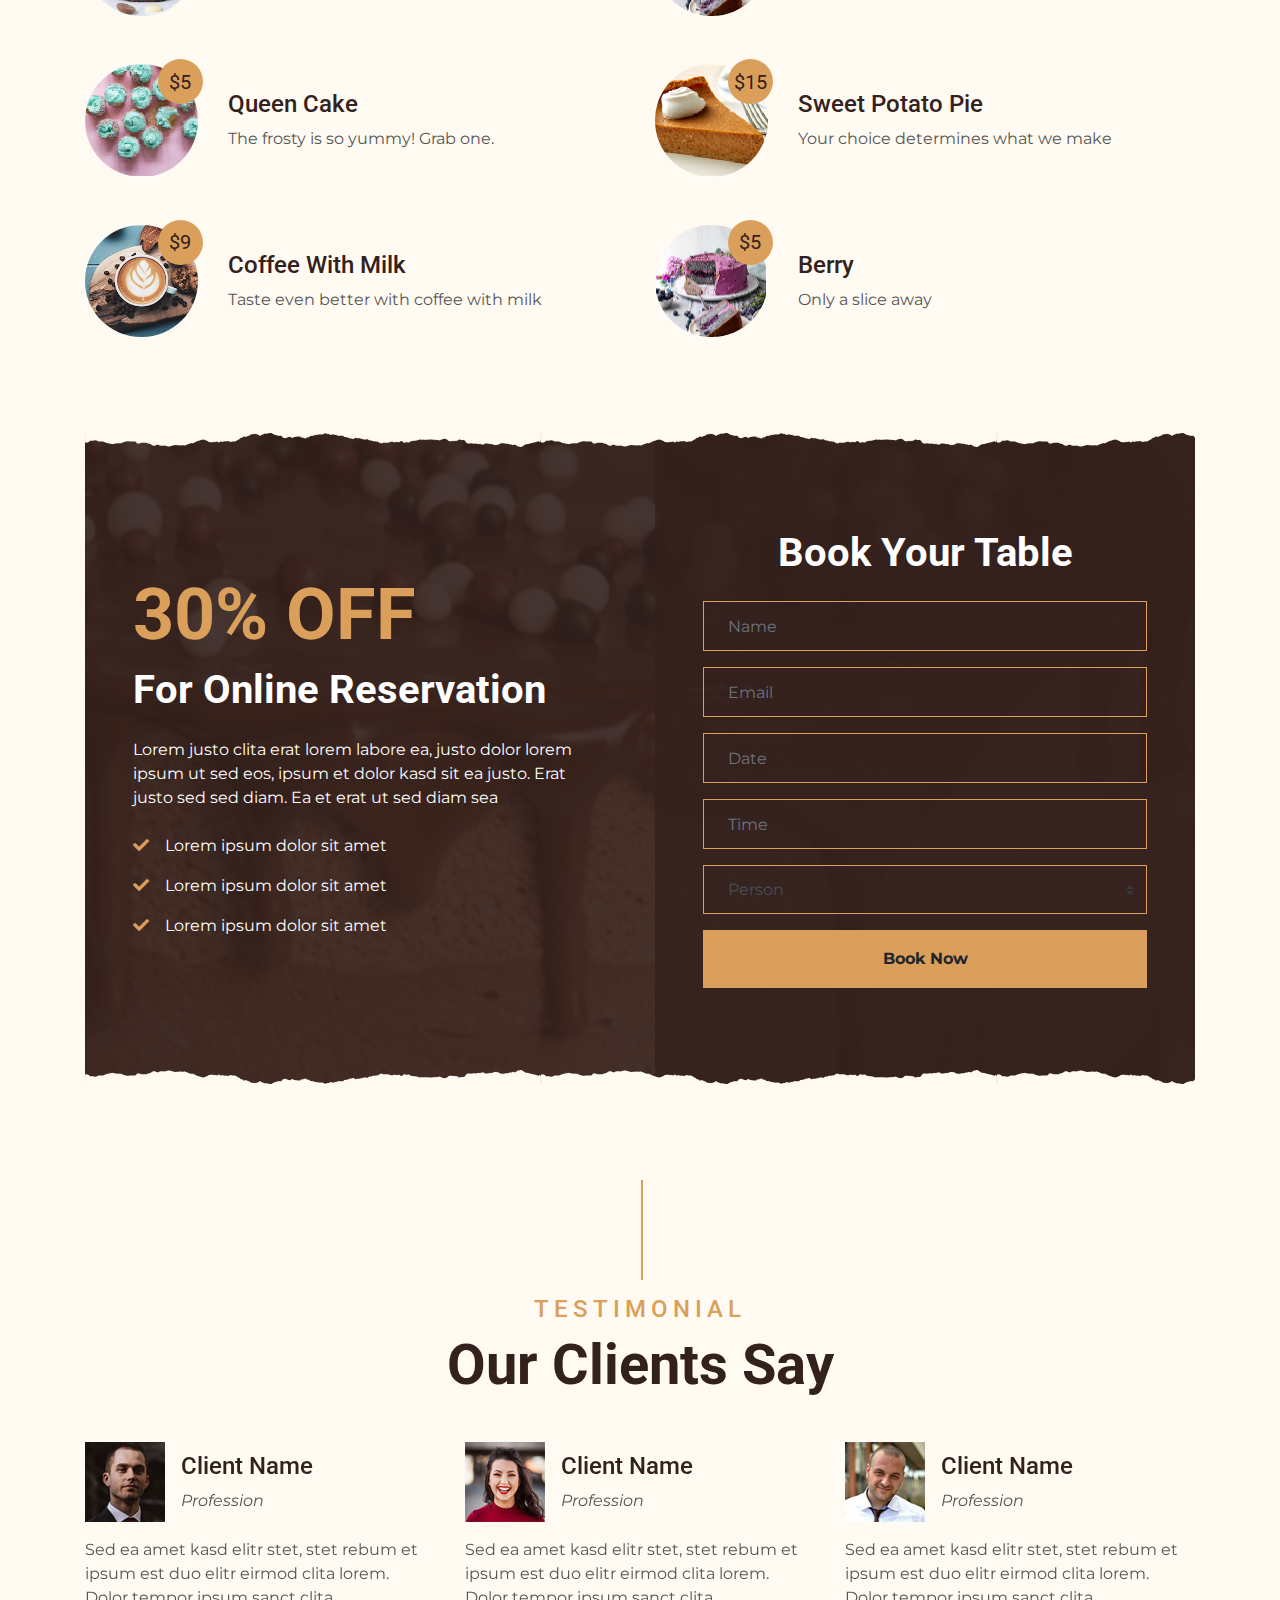
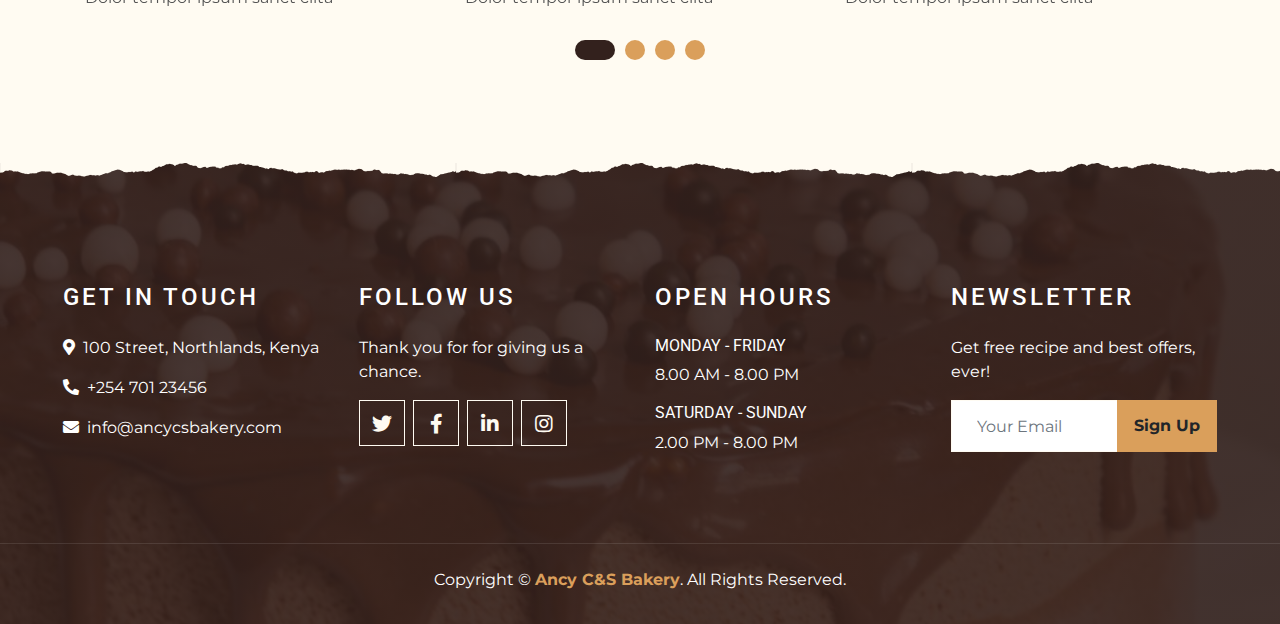
==== commit 35e7e44b: "third commit" ====
--- a/index.html
+++ b/index.html
@@ -40,7 +40,7 @@
                 <div class="navbar-nav ml-auto p-4">
                     <a href="index.html" class="nav-item nav-link active">Home</a>
                     <a href="about.html" class="nav-item nav-link">About</a>
-                    <a href="gallery.html" class="nav-item nav-link">Gallery</a>
+                    
                     <a href="service.html" class="nav-item nav-link">Service</a>
                     <a href="menu.html" class="nav-item nav-link">Menu</a>
                     
@@ -49,8 +49,7 @@
                         <div class="dropdown-menu text-capitalize">
                             <a href="reservation.html" class="dropdown-item">Reservation</a>
                             <a href="testimonial.html" class="dropdown-item">Testimonial/Reviews</a>
-                            <a href="recipe.html" class="dropdown-item">Recipe</a>
-                            <a href="blogs.html" class="dropdown-item">Blogs</a>
+                            
                             <a href="faq.html" class="dropdown-item">FAQS</a> 
                          </div>
                     </div>
@@ -225,25 +224,25 @@
             </div>
             <div class="row">
                 <div class="col-lg-6">
-                    <h1 class="mb-5">Hot Coffee</h1>
-                    <div class="row align-items-center mb-5">
-                        <div class="col-4 col-sm-3">
-                            <img class="w-100 rounded-circle mb-3 mb-sm-0" src="img/menu-1.jpg" alt="">
+                    <h1 class="mb-5">Queen Cakes & Cookies</h1>
+                    <div class="row align-items-center mb-5">
+                        <div class="col-4 col-sm-3">
+                            <img class="w-100 rounded-circle mb-3 mb-sm-0" src="img/cok1.png" alt="">
+                            <h5 class="menu-price">$2</h5>
+                        </div>
+                        <div class="col-8 col-sm-9">
+                            <h4>Creamy Cookie</h4>
+                            <p class="m-0">Cookies are available in any flavor of your liking. </p>
+                        </div>
+                    </div>
+                    <div class="row align-items-center mb-5">
+                        <div class="col-4 col-sm-3">
+                            <img class="w-100 rounded-circle mb-3 mb-sm-0" src="img/queen1.png" alt="">
                             <h5 class="menu-price">$5</h5>
                         </div>
                         <div class="col-8 col-sm-9">
-                            <h4>Black Coffee</h4>
-                            <p class="m-0">Sit lorem ipsum et diam elitr est dolor sed duo guberg sea et et lorem dolor</p>
-                        </div>
-                    </div>
-                    <div class="row align-items-center mb-5">
-                        <div class="col-4 col-sm-3">
-                            <img class="w-100 rounded-circle mb-3 mb-sm-0" src="img/menu-2.jpg" alt="">
-                            <h5 class="menu-price">$7</h5>
-                        </div>
-                        <div class="col-8 col-sm-9">
-                            <h4>Chocolete Coffee</h4>
-                            <p class="m-0">Sit lorem ipsum et diam elitr est dolor sed duo guberg sea et et lorem dolor</p>
+                            <h4>Queen Cake</h4>
+                            <p class="m-0">The frosty is so yummy! Grab one.</p>
                         </div>
                     </div>
                     <div class="row align-items-center mb-5">
@@ -253,40 +252,40 @@
                         </div>
                         <div class="col-8 col-sm-9">
                             <h4>Coffee With Milk</h4>
-                            <p class="m-0">Sit lorem ipsum et diam elitr est dolor sed duo guberg sea et et lorem dolor</p>
+                            <p class="m-0">Taste even better with coffee with milk</p>
                         </div>
                     </div>
                 </div>
                 <div class="col-lg-6">
-                    <h1 class="mb-5">Cold Coffee</h1>
-                    <div class="row align-items-center mb-5">
-                        <div class="col-4 col-sm-3">
-                            <img class="w-100 rounded-circle mb-3 mb-sm-0" src="img/menu-1.jpg" alt="">
+                    <h1 class="mb-5">Cakes & Pies</h1>
+                    <div class="row align-items-center mb-5">
+                        <div class="col-4 col-sm-3">
+                            <img class="w-100 rounded-circle mb-3 mb-sm-0" src="img/berry1.png" alt="">
+                            <h5 class="menu-price">$15</h1>
+                        </div>
+                        <div class="col-8 col-sm-9">
+                            <h4>Blue Berry Cake</h4>
+                            <p class="m-0">Freshly Harvested Berries from our garden.</p>
+                        </div>
+                    </div>
+                    <div class="row align-items-center mb-5">
+                        <div class="col-4 col-sm-3">
+                            <img class="w-100 rounded-circle mb-3 mb-sm-0" src="img/pie1.png" alt="">
+                            <h5 class="menu-price">$15</h5>
+                        </div>
+                        <div class="col-8 col-sm-9">
+                            <h4>Sweet Potato Pie</h4>
+                            <p class="m-0">Your choice determines what we make</p>
+                        </div>
+                    </div>
+                    <div class="row align-items-center mb-5">
+                        <div class="col-4 col-sm-3">
+                            <img class="w-100 rounded-circle mb-3 mb-sm-0" src="img/berry1.png" alt="">
                             <h5 class="menu-price">$5</h5>
                         </div>
                         <div class="col-8 col-sm-9">
-                            <h4>Black Coffee</h4>
-                            <p class="m-0">Sit lorem ipsum et diam elitr est dolor sed duo guberg sea et et lorem dolor</p>
-                        </div>
-                    </div>
-                    <div class="row align-items-center mb-5">
-                        <div class="col-4 col-sm-3">
-                            <img class="w-100 rounded-circle mb-3 mb-sm-0" src="img/menu-2.jpg" alt="">
-                            <h5 class="menu-price">$7</h5>
-                        </div>
-                        <div class="col-8 col-sm-9">
-                            <h4>Chocolete Coffee</h4>
-                            <p class="m-0">Sit lorem ipsum et diam elitr est dolor sed duo guberg sea et et lorem dolor</p>
-                        </div>
-                    </div>
-                    <div class="row align-items-center mb-5">
-                        <div class="col-4 col-sm-3">
-                            <img class="w-100 rounded-circle mb-3 mb-sm-0" src="img/menu-3.jpg" alt="">
-                            <h5 class="menu-price">$9</h5>
-                        </div>
-                        <div class="col-8 col-sm-9">
-                            <h4>Coffee With Milk</h4>
-                            <p class="m-0">Sit lorem ipsum et diam elitr est dolor sed duo guberg sea et et lorem dolor</p>
+                            <h4>Berry</h4>
+                            <p class="m-0">Only a slice away</p>
                         </div>
                     </div>
                 </div>
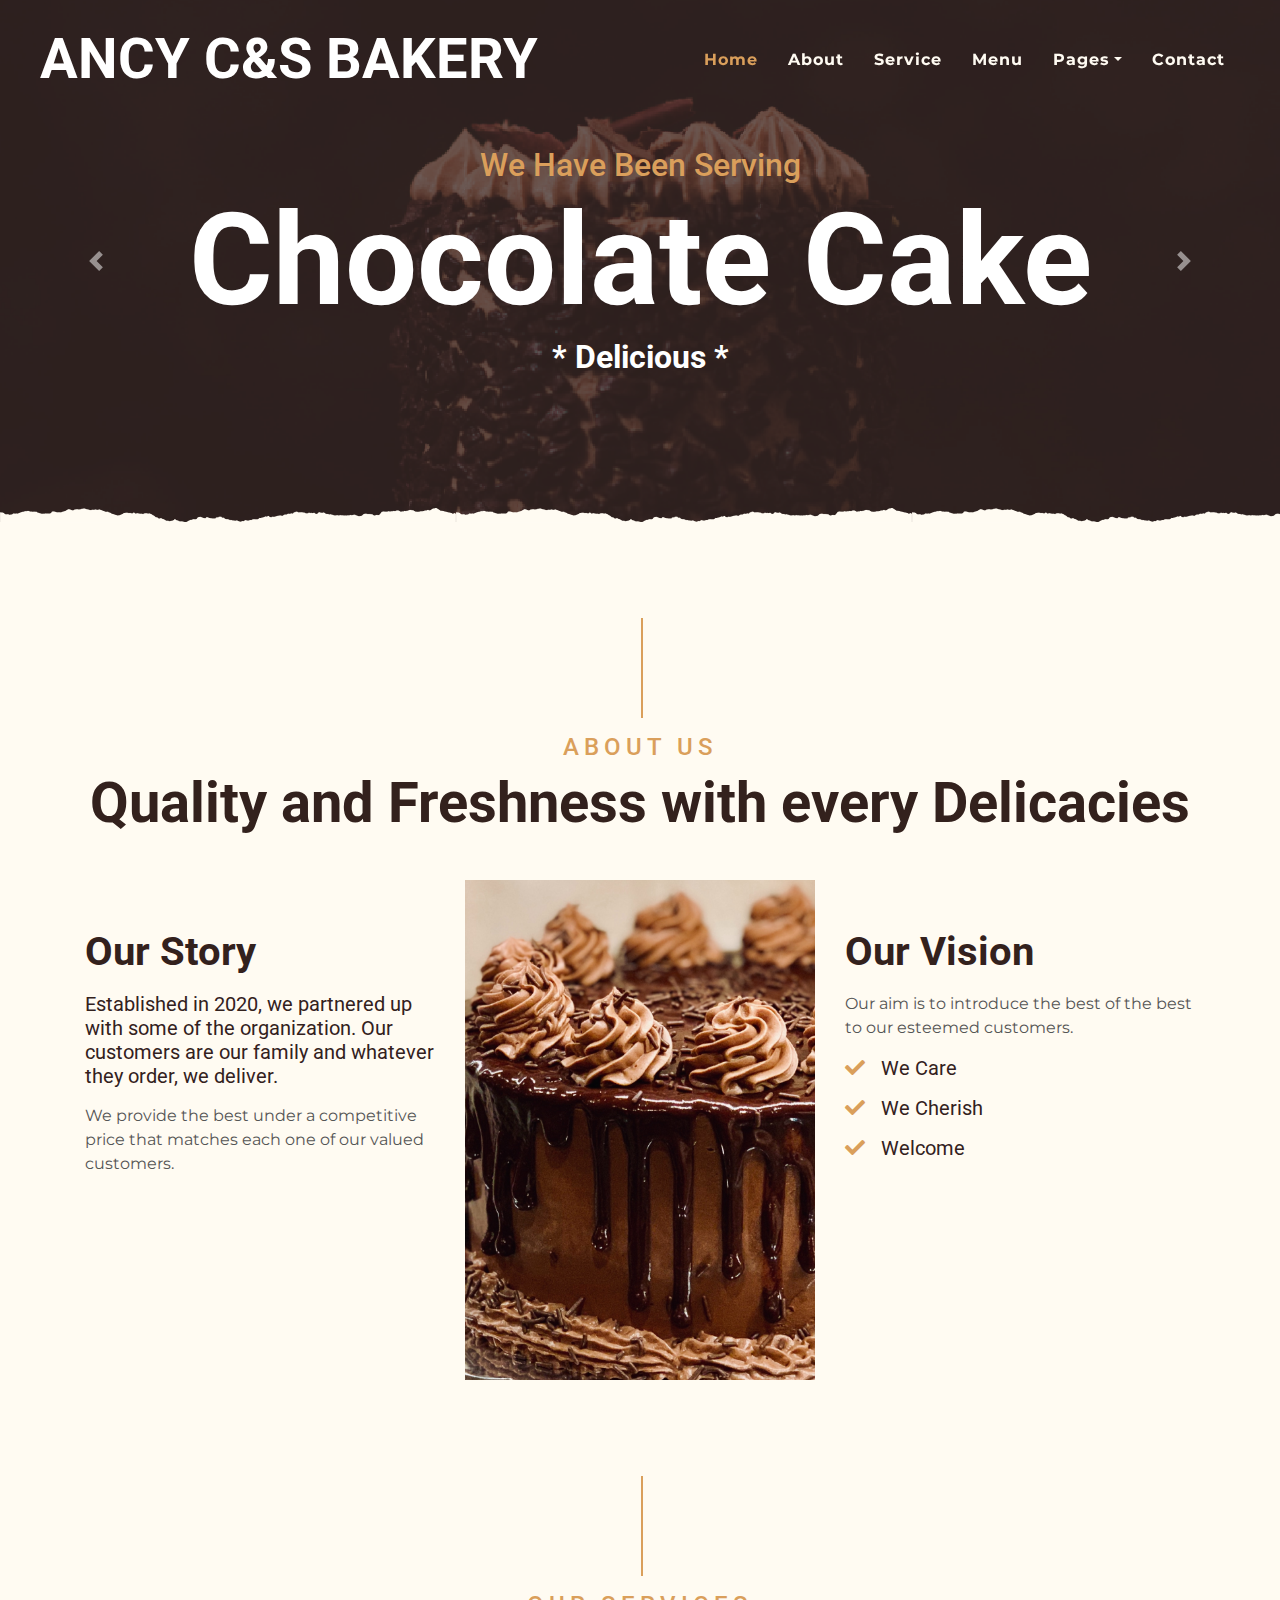
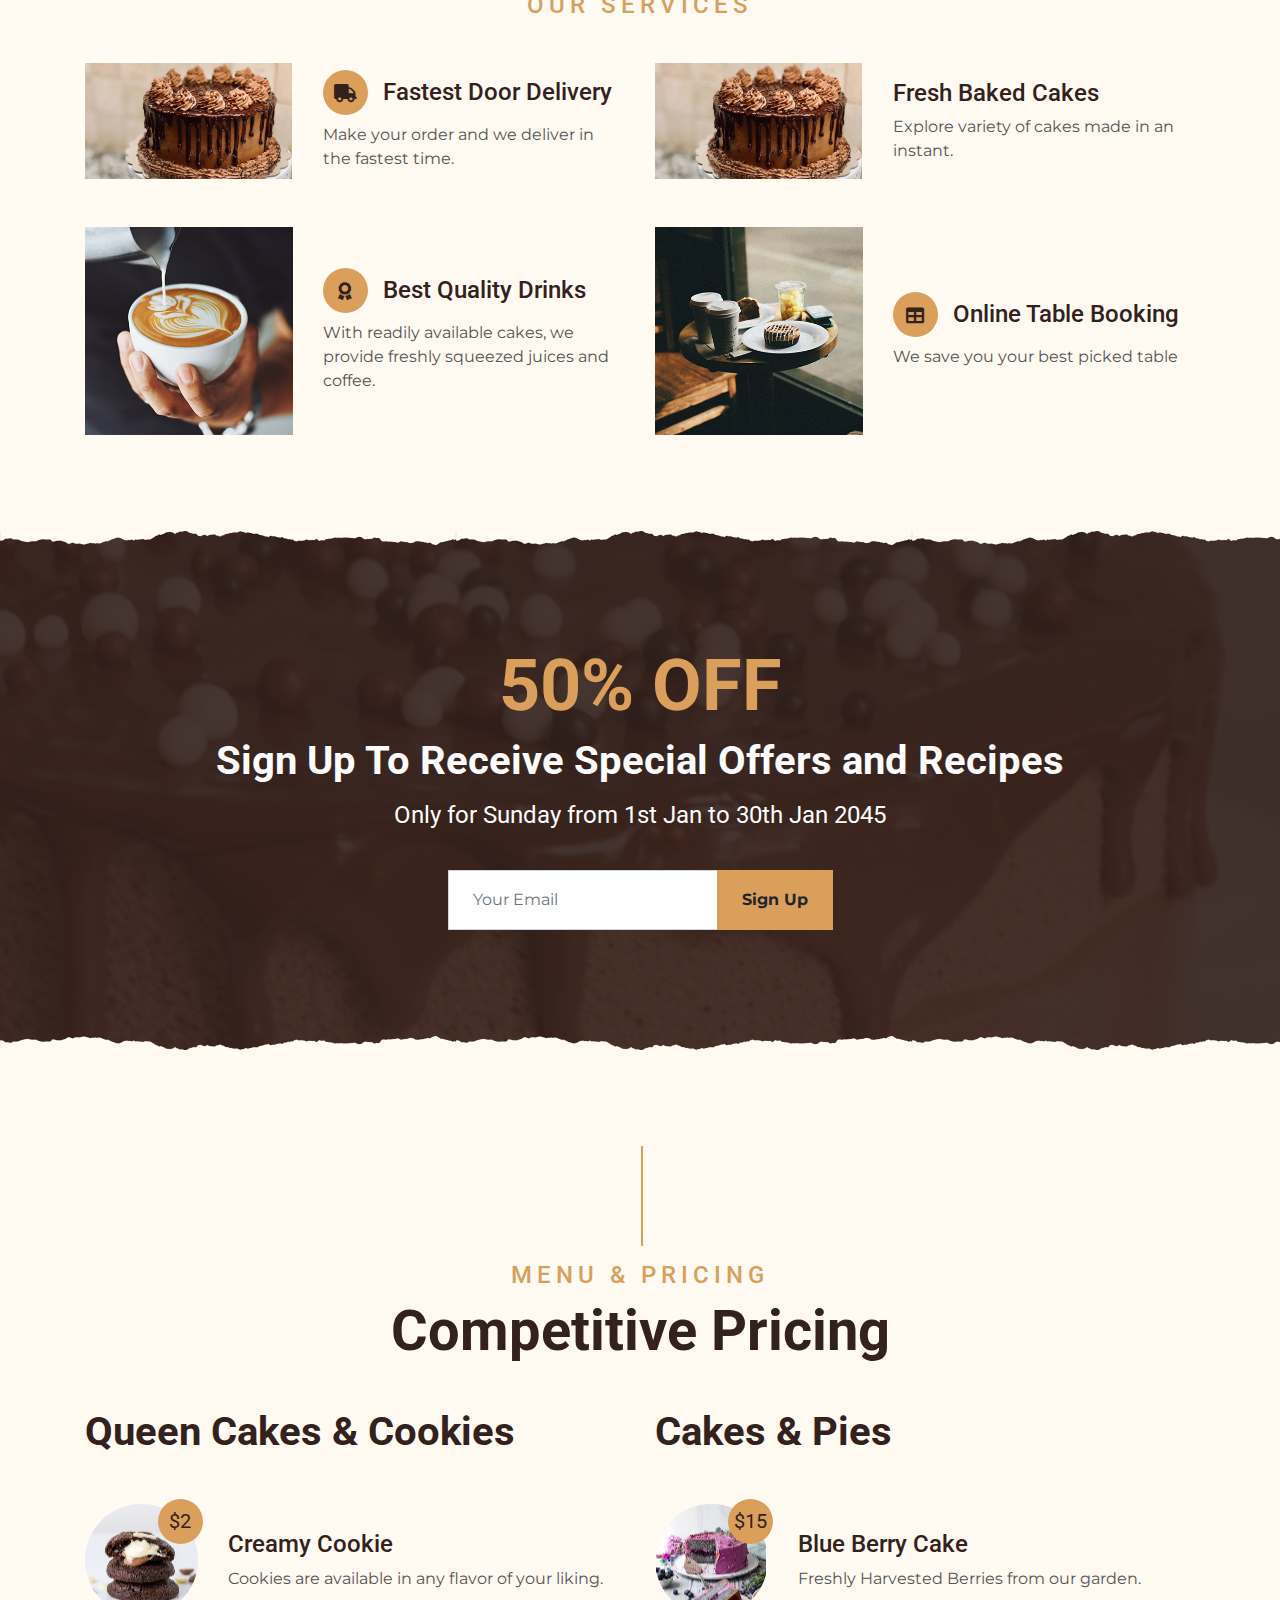
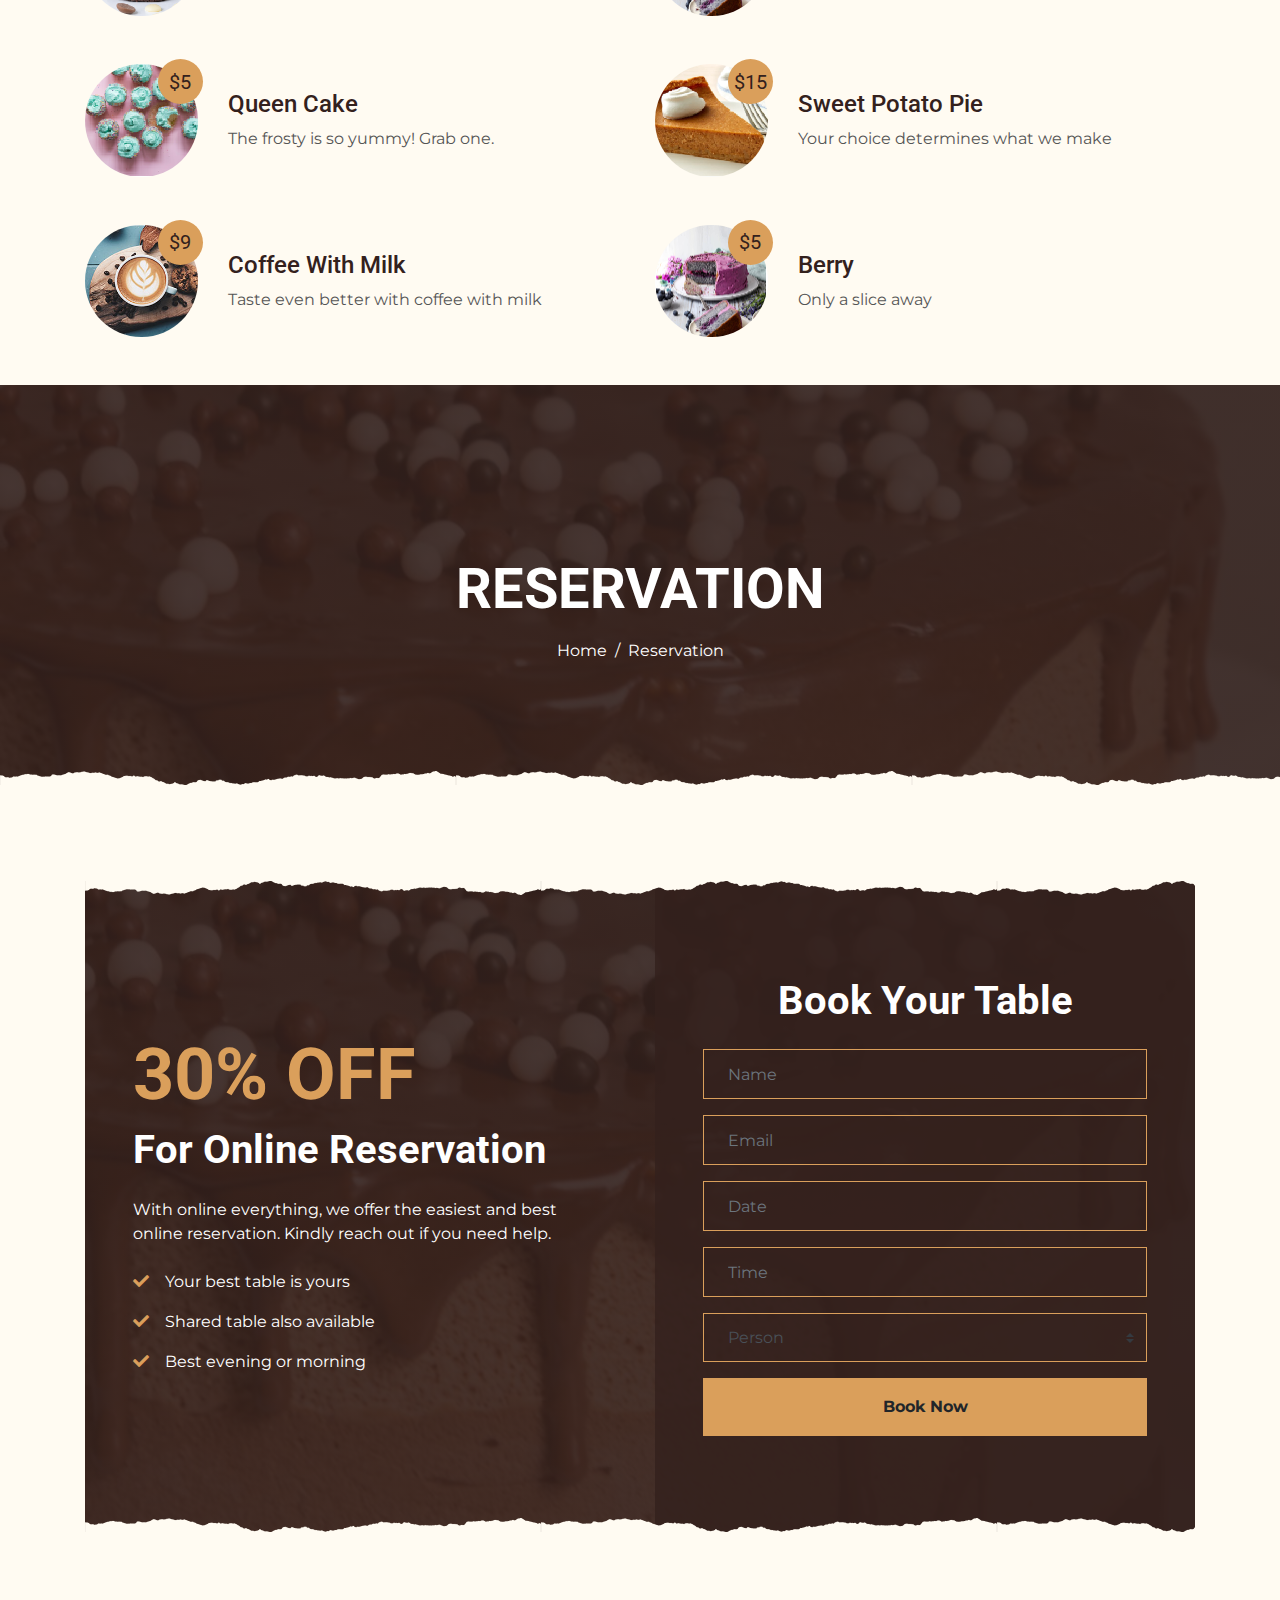
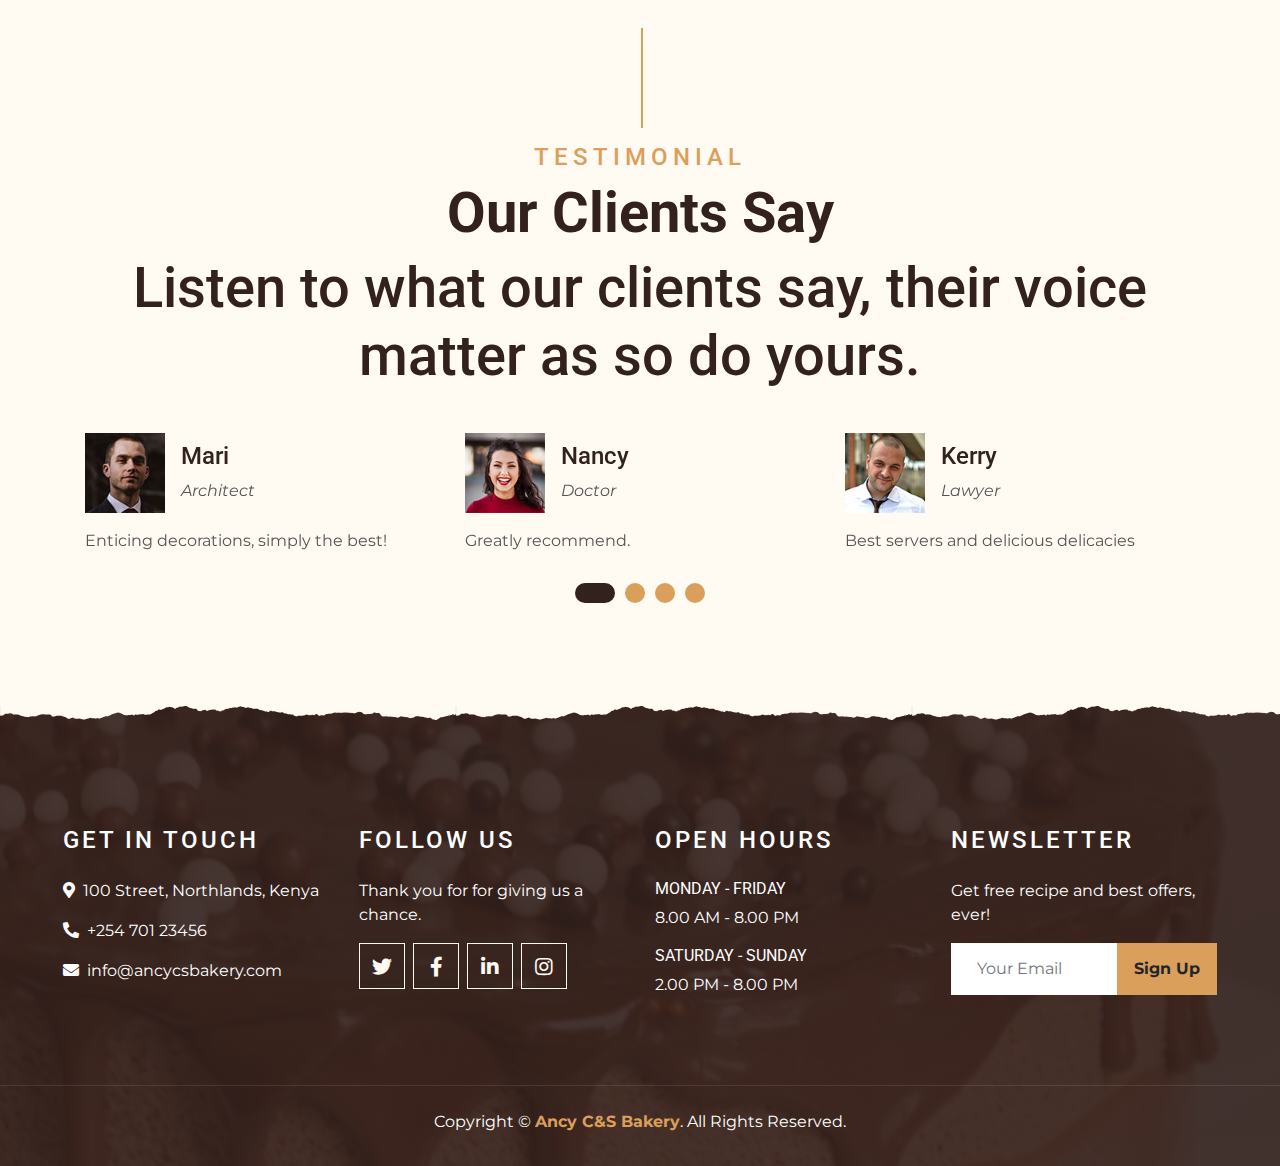
==== commit 1c24f082: "second" ====
--- a/index.html
+++ b/index.html
@@ -293,10 +293,23 @@
         </div>
     </div>
     <!-- Menu End -->
-
+  
+     <!-- Page Header Start -->
+     <div class="container-fluid page-header mb-5 position-relative overlay-bottom">
+        <div class="d-flex flex-column align-items-center justify-content-center pt-0 pt-lg-5" style="min-height: 400px">
+            <h1 class="display-4 mb-3 mt-0 mt-lg-5 text-white text-uppercase">Reservation</h1>
+            <div class="d-inline-flex mb-lg-5">
+                <p class="m-0 text-white"><a class="text-white" href="">Home</a></p>
+                <p class="m-0 text-white px-2">/</p>
+                <p class="m-0 text-white">Reservation</p>
+            </div>
+        </div>
+    </div>
+    <!-- Page Header End -->
 
     <!-- Reservation Start -->
-    <div class="container-fluid my-5">
+
+    <div class="container-fluid py-5">
         <div class="container">
             <div class="reservation position-relative overlay-top overlay-bottom">
                 <div class="row align-items-center">
@@ -306,12 +319,11 @@
                                 <h1 class="display-3 text-primary">30% OFF</h1>
                                 <h1 class="text-white">For Online Reservation</h1>
                             </div>
-                            <p class="text-white">Lorem justo clita erat lorem labore ea, justo dolor lorem ipsum ut sed eos,
-                                ipsum et dolor kasd sit ea justo. Erat justo sed sed diam. Ea et erat ut sed diam sea</p>
+                            <p class="text-white">With online everything, we offer the easiest and best online reservation. Kindly reach out if you need help.</p>
                             <ul class="list-inline text-white m-0">
-                                <li class="py-2"><i class="fa fa-check text-primary mr-3"></i>Lorem ipsum dolor sit amet</li>
-                                <li class="py-2"><i class="fa fa-check text-primary mr-3"></i>Lorem ipsum dolor sit amet</li>
-                                <li class="py-2"><i class="fa fa-check text-primary mr-3"></i>Lorem ipsum dolor sit amet</li>
+                                <li class="py-2"><i class="fa fa-check text-primary mr-3"></i>Your best table is yours</li>
+                                <li class="py-2"><i class="fa fa-check text-primary mr-3"></i>Shared table also available</li>
+                                <li class="py-2"><i class="fa fa-check text-primary mr-3"></i>Best evening or morning</li>
                             </ul>
                         </div>
                     </div>
@@ -366,51 +378,53 @@
             <div class="section-title">
                 <h4 class="text-primary text-uppercase" style="letter-spacing: 5px;">Testimonial</h4>
                 <h1 class="display-4">Our Clients Say</h1>
+                <h3 class="display-4">Listen to what our clients say, their voice matter as so do yours.</h3>
             </div>
             <div class="owl-carousel testimonial-carousel">
                 <div class="testimonial-item">
                     <div class="d-flex align-items-center mb-3">
                         <img class="img-fluid" src="img/testimonial-1.jpg" alt="">
                         <div class="ml-3">
-                            <h4>Client Name</h4>
-                            <i>Profession</i>
-                        </div>
-                    </div>
-                    <p class="m-0">Sed ea amet kasd elitr stet, stet rebum et ipsum est duo elitr eirmod clita lorem. Dolor tempor ipsum sanct clita</p>
+                            <h4>Nancy</h4>
+                            <i>Doctor</i>
+                        </div>
+                    </div>
+                    <p class="m-0">Greatly recommend.</p>
                 </div>
                 <div class="testimonial-item">
                     <div class="d-flex align-items-center mb-3">
                         <img class="img-fluid" src="img/testimonial-2.jpg" alt="">
                         <div class="ml-3">
-                            <h4>Client Name</h4>
-                            <i>Profession</i>
-                        </div>
-                    </div>
-                    <p class="m-0">Sed ea amet kasd elitr stet, stet rebum et ipsum est duo elitr eirmod clita lorem. Dolor tempor ipsum sanct clita</p>
+                            <h4>Kerry</h4>
+                            <i>Lawyer</i>
+                        </div>
+                    </div>
+                    <p class="m-0">Best servers and delicious delicacies</p>
                 </div>
                 <div class="testimonial-item">
                     <div class="d-flex align-items-center mb-3">
                         <img class="img-fluid" src="img/testimonial-3.jpg" alt="">
                         <div class="ml-3">
-                            <h4>Client Name</h4>
-                            <i>Profession</i>
-                        </div>
-                    </div>
-                    <p class="m-0">Sed ea amet kasd elitr stet, stet rebum et ipsum est duo elitr eirmod clita lorem. Dolor tempor ipsum sanct clita</p>
+                            <h4>Dillon</h4>
+                            <i>Engineer</i>
+                        </div>
+                    </div>
+                    <p class="m-0">Faster and reliable. Thank you!</p>
                 </div>
                 <div class="testimonial-item">
                     <div class="d-flex align-items-center mb-3">
                         <img class="img-fluid" src="img/testimonial-4.jpg" alt="">
                         <div class="ml-3">
-                            <h4>Client Name</h4>
-                            <i>Profession</i>
-                        </div>
-                    </div>
-                    <p class="m-0">Sed ea amet kasd elitr stet, stet rebum et ipsum est duo elitr eirmod clita lorem. Dolor tempor ipsum sanct clita</p>
-                </div>
-            </div>
-        </div>
-    </div>
+                            <h4>Mari</h4>
+                            <i>Architect</i>
+                        </div>
+                    </div>
+                    <p class="m-0">Enticing decorations, simply the best!</p>
+                </div>
+            </div>
+        </div>
+    </div>
+
     <!-- Testimonial End -->
 
 
